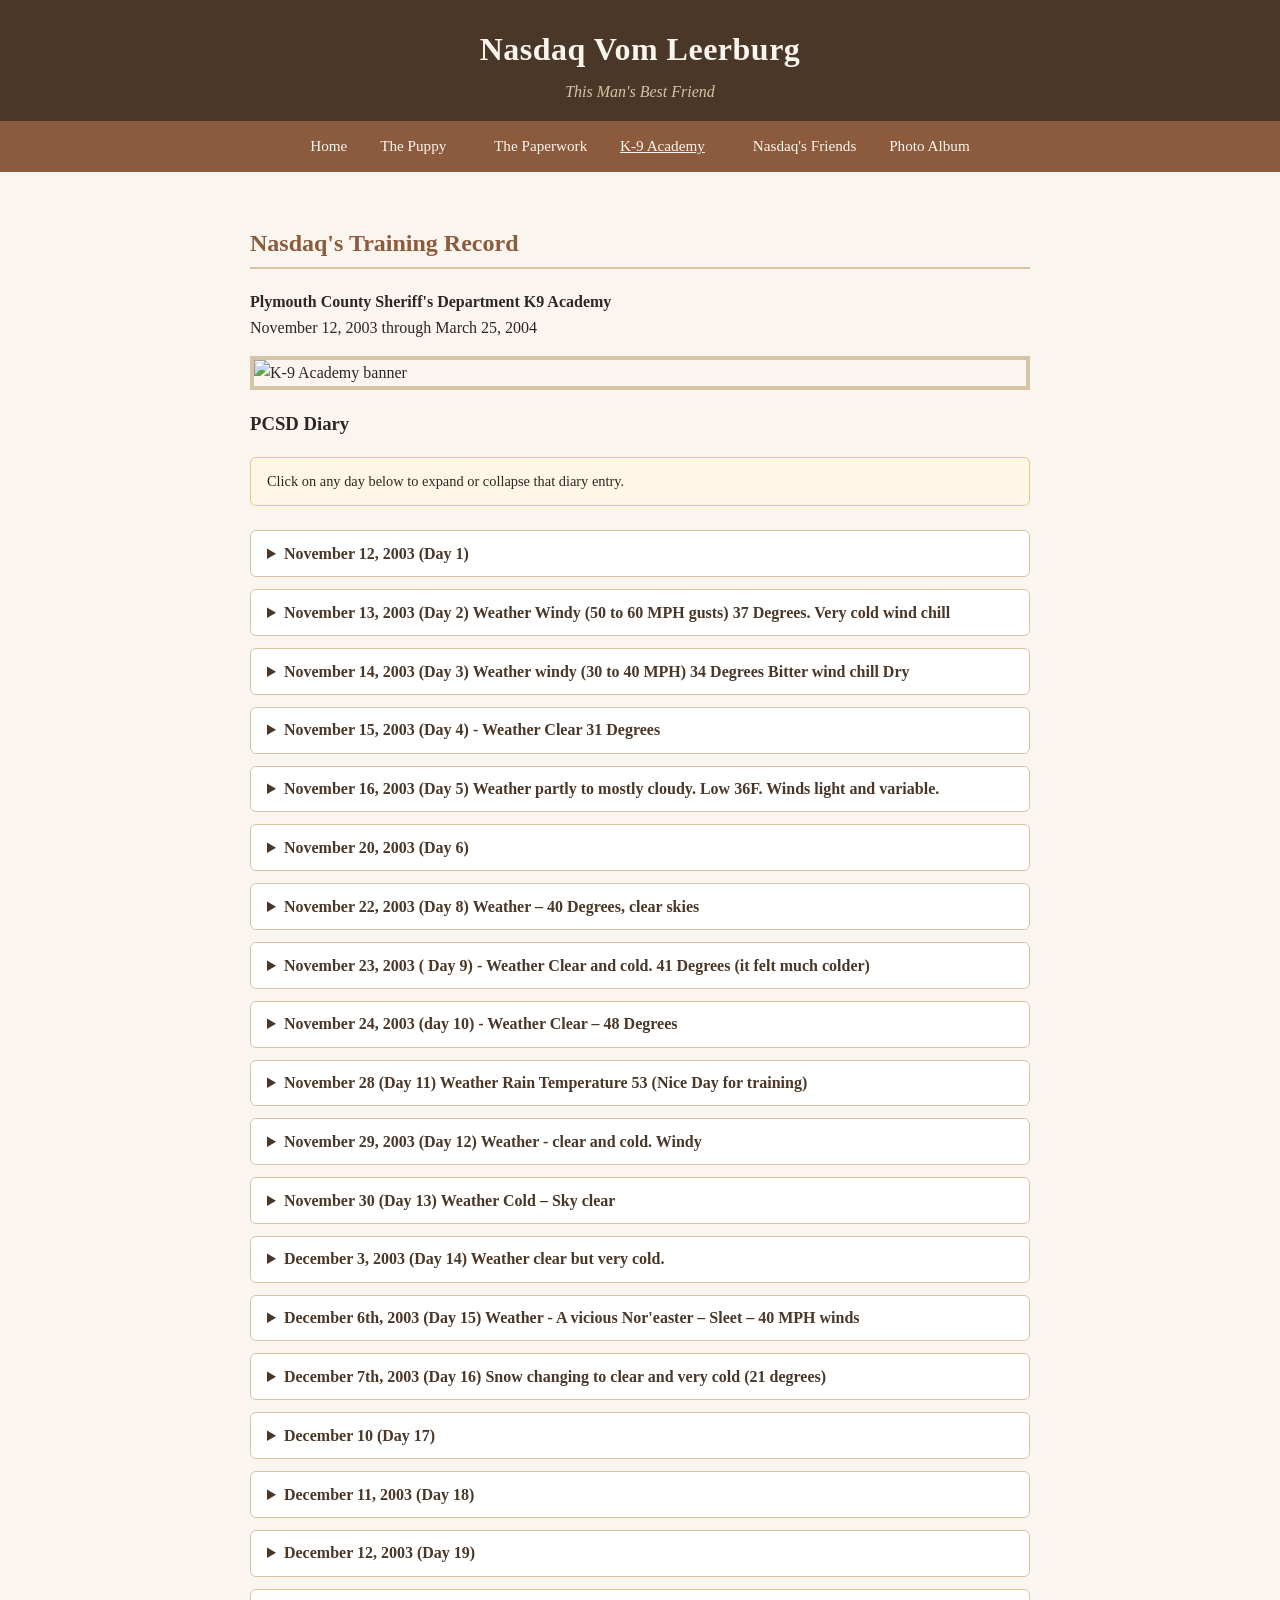
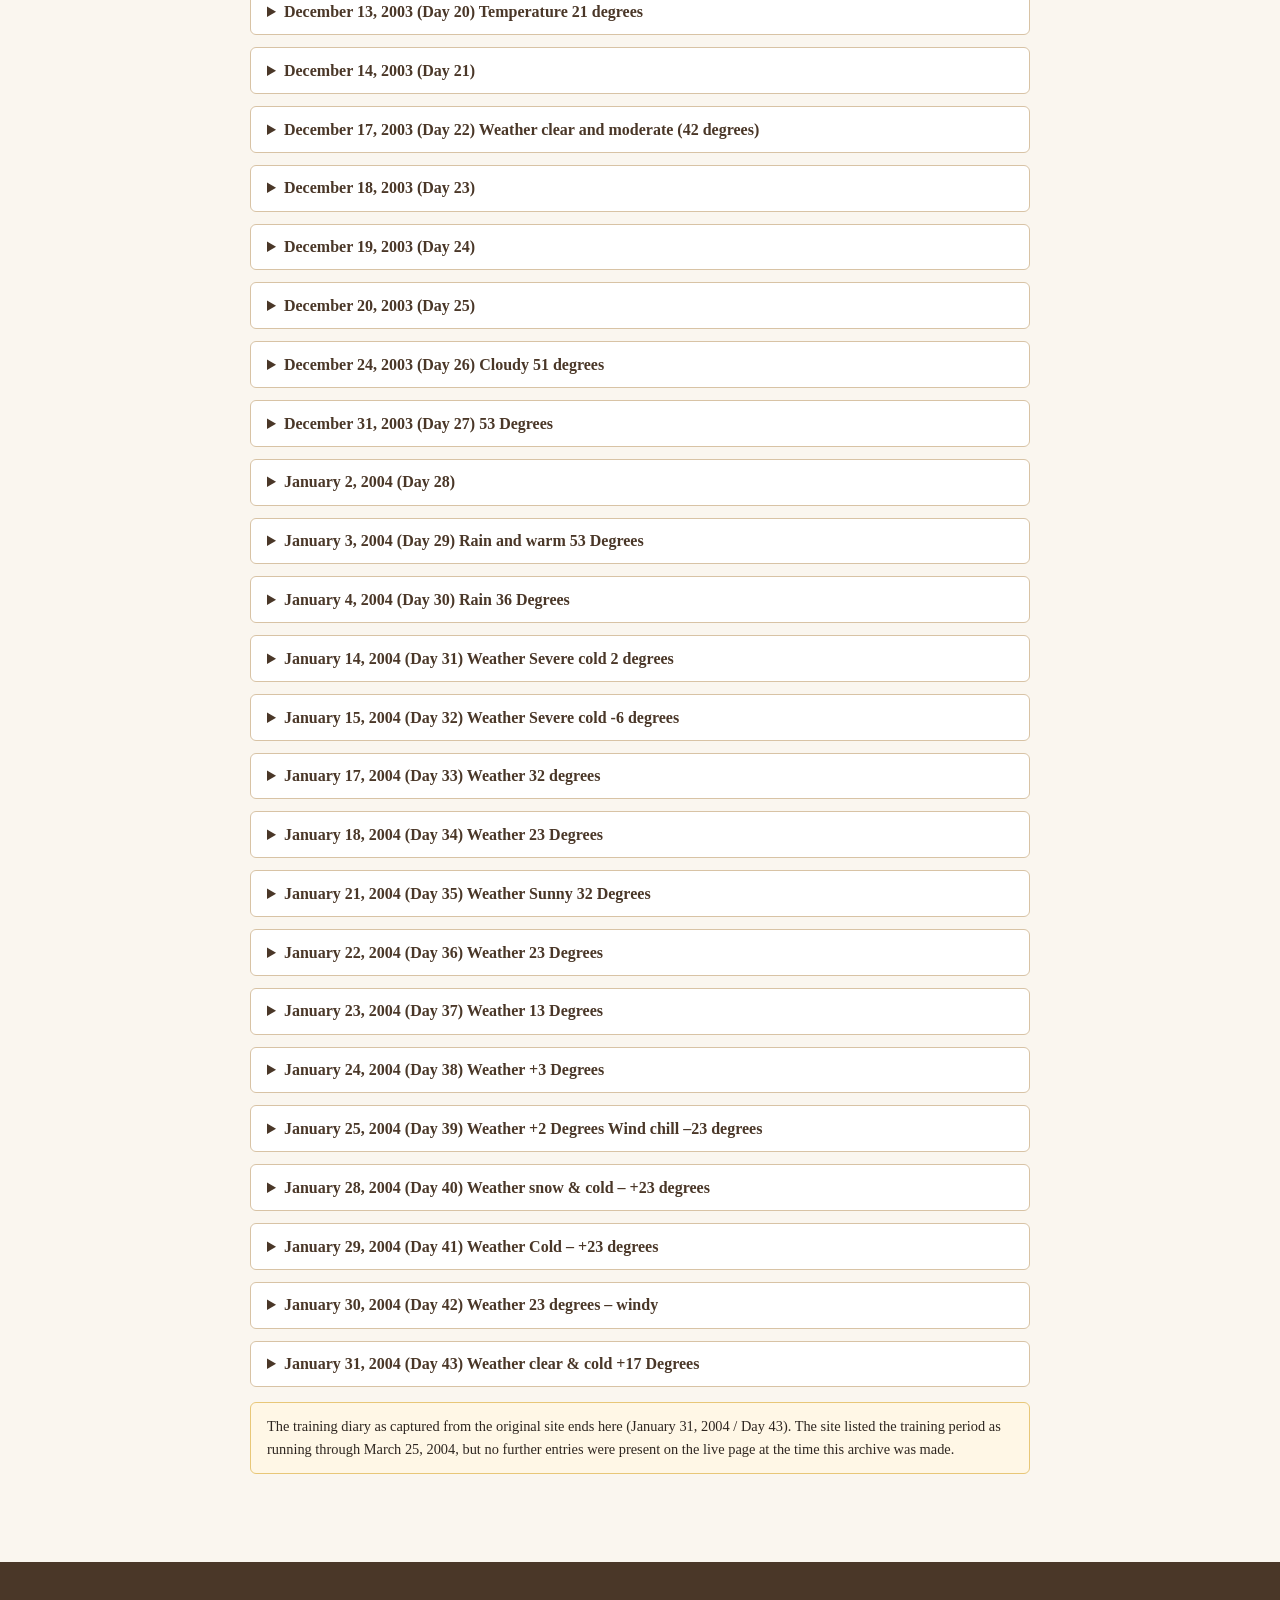
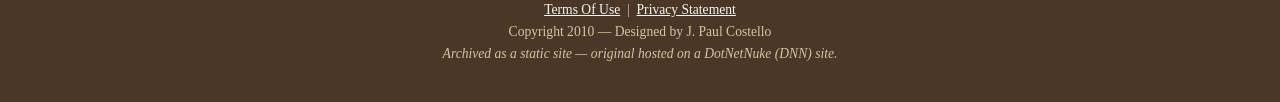
==== k9-academy.html @ 0f3214bf "New Website" ====
<!DOCTYPE html>
<html lang="en">
<head>
<meta charset="UTF-8">
<meta name="viewport" content="width=device-width, initial-scale=1">
<title>Nasdaq's days at the K-9 Academy</title>
<link rel="stylesheet" href="style.css">
</head>
<body>
<header class="site-header">
  <h1><a href="index.html">Nasdaq Vom Leerburg</a></h1>
  <p class="tagline">This Man's Best Friend</p>
</header>
<nav class="site-nav">
      <a href="index.html">Home</a>
      <a href="the-puppy.html">The Puppy</a>
      <a href="the-paperwork.html"> The Paperwork</a>
      <a href="k9-academy.html" class="active">K-9 Academy</a>
      <a href="nasdaqs-friends.html"> Nasdaq's Friends</a>
      <a href="photo-album.html">Photo Album</a>
</nav>
<main>

<h2>Nasdaq's Training Record</h2>
<p><strong>Plymouth County Sheriff's Department K9 Academy</strong><br>
November 12, 2003 through March 25, 2004</p>
<img src="http://powerdnn.costello.com/portals/11/Graphics/Banner_5.jpg" alt="K-9 Academy banner">
<h3>PCSD Diary</h3>
<p class="notice">Click on any day below to expand or collapse that diary entry.</p>
<details class="diary-entry"><summary>November 12, 2003 (Day 1)</summary>
<p>Arrived at the academy at 0800 hours. This was the first day of classes. Spent a portion of the day with Lt. Correia explaining the curriculum and laying out the ground rules as to timing and safety.</p>
<p>Went tracking later in the morning. Lt. Corriea laid the tracks, let them age and then we walked behind the team that was being evaluated. Lt Correia gave me a demonstration on how, in the future, we would be sending Nasdaq off on a track. He explained their use of "scent pads" and how he wanted me to approach them. He then created three of them and had Nasdaq and I approach each of the pads and begin a track. We then broke for lunch and went back to the office and watched portions of an Ed Frawley Video on tracking.</p>
<p>In the afternoon, we went to an old house on the prison property and two dogs gave a demonstration of a building search. They then did some agitation work with the same two dogs. The session ended at 4:00 PM.</p>
</details>
<details class="diary-entry"><summary>November 13, 2003 (Day 2) Weather Windy (50 to 60 MPH gusts)   37 Degrees. Very cold wind chill</summary>
<p><img src="http://mail.costello.com/pcsdk9/assets/images/DSCF0045thumb.jpg" alt="">We met at the Marshfield Fairground at 8:00 AM as planned and prepared for a busy day. The first thing we did was to get tested in an agility exercise for the dog. We were brought into an old horse stable/barn where students were to have their dogs climb a stairs (the incline of which was extremely steep) and then come back down. We were the third team to attempt the climb and Nasdaq handled it without any difficulty. Upon reaching the top he just lay there and waited for my next command. Upon receiving it he carefully descended the stairs/ladder without incident. He performed the task another time with equal success.</p>
<p>It has become obvious to me that Nasdaq is not very happy being in a crate for a good portion of the day. He is used to full access to the back of my car but for safety reasons (which I agree with) Lt. Correia wanted Nasdaq in a crate at all times while in the car.</p>
<p>We then went tracking and Nasdaq was introduced to a very simple track. A problem arose when I tried to place the lead under his front leg. The dog bit me. There is no simple way of explaining this. I was shocked. It was not a hard bite and my skin was not broken. In all the tracking and protection training Nasdaq has worn a harness. Suspect that he is not too happy with the leash on his collar and being strung under his front leg. Will have to keep a close eye on the development. Lt. Correia, although he is not a fan of harnesses, allowed me to use the harness for the track</p>
<p>I was then given a building sweeping demonstration using a canine. Nasdaq and I did not participate in this exercise but Lt. Correia wanted me to get an idea of what was to come and how it was done. The other teams performed extremely well. Very impressive! I am told that I am going to have to "volunteer" for this bite suit duty. Oh joy :<).</p>
<p>The Lt. then proceeded to lay some tracks for the various teams to follow. I followed behind without Nasdaq and Lt. Correia explained to me the importance of watching how the dogs act in different situations along the tracks. These were not simple straight line tracks, but tracks laid for dogs who had been at the academy for many more weeks or for teams that were doing "in service" training.</p>
<p>The sessions ended at 4:00 PM.</p>
</details>
<details class="diary-entry"><summary>November 14, 2003 (Day 3) Weather windy (30 to 40 MPH)   34 Degrees Bitter wind chill Dry</summary>
<p>Outside weather conditions were not good so we went to the academy gymnasium where we spent the morning doing agility testing on a course that was set up for this purpose. The course consisted of five 4' high fences, a window fence, some stacked tires, a black tunnel and a 5' high obstacle created from folded gymnasium mats. There were four canine teams present. Nasdaq performed all tasks well. He did need a little coaxing through the black tunnel but did go through several times during the test. All of the dogs seemed to have some difficulty with this obstacle. It was a bit unusual but an excellent training aid.</p>
<p>Each team then began to demonstrate obedience while going through a series of commands (heal, sit, stay, come, left and right turns at heal). Nasdaq performed these tasks well and without difficulty.</p>
<p>During lunch we continued to watch the 3.5-hour Leerburg video tape on RCMP Tracking and also saw a tape of a prisoner extraction during a disturbance that took place several years ago at the prison.</p>
<p>The weather did not get much better but the training had to continue so we all went to one of the deserted farm houses on the property and practiced building sweeps. This exercise was performed with a person hiding in a large protective box. The canine team would approach to front door, give three loud warnings that the canine was present and was going to be sent if the person did not give up. The warning was given three times, and hearing no surrender language from the hiding person, the dog was sent into the house to locate and bite the target. Each team performed this exercise. A modified adaptation of the sweep was designed for Nasdaq in order to get him used to the noise, sounds of the warnings and the door opening. Lt. Correia conducted minor agitation, which got Nasdaq turned on and ready to go. Nasdaq entered the house and bit a sleeve. Lt. Correia noted that his bite was not as hard as it should have been and we agreed that it was due to too much "out" training ….the dog was waiting for an "out" (stop biting) command as is usually the case in his previous protection training. He thought Nasdaq needed a little more agitation work without any "out" commands for a while.</p>
<p><img src="http://mail.costello.com/pcsdk9/assets/images/DSCF0026thumb.jpg" alt="">Lt. Correia then took Nasdaq and I to a new area of the property and set up a tether to a tree so he could get Nasdaq some drive building experience in order to solve the soft bite issue. He was given about 4 to 5 minutes of agitation and demonstrated an improvement in the force of his bite. This buildup of drive will be done on a daily basis to bring out the proper level of aggression needed in K9 law enforcement. Nasdaq responded well, and as usual, really enjoyed the bite work.</p>
<p>The training ended at 4:00 PM.</p>
</details>
<details class="diary-entry"><summary>November 15, 2003 (Day 4) - Weather Clear 31 Degrees</summary>
<p>Today (or rather tonight) was our first Plymouth County Canine Academy exposure to "night training". As instructed, we met at the academy office sharply at 7:00 PM. There was another student team and an "in service" deputy present for the exercises.</p>
<p>Nasdaq was exposed to a new situation this evening…….A MUZZLE. The muzzle is used in many training and real-world situations and it is important that Nasdaq be able to wear one. Well, I have to tell you, he did not like this new experience. He was jumping all around trying to pull the muzzle off but after a while was able to tolerate it. He had it on for a good part of the evening. There will be more of this to come as the training continues.</p>
<p>While Nasdaq was wrestling with his muzzle the two other teams practiced "area sweeps" where a person is sent to hide in the woods and a canine (muzzled) is sent to locate and subdue the person. This was practiced for a couple of hours and I stayed with Lt. Correia who explained the tactical implications of the exercise and it's use.</p>
<p>Lt. Correia then laid tracks for all three teams (including Nasdaq) and we spent considerable time tracking around office buildings, construction sites and back parking lots.</p>
<p>Following the tracking we all did some agitation work simulating a "crowd control" scenario. We pulled a police car into the middle of a parking lot with all lights flashing. Three teams lined up a safe distance apart and Lt. Correia hid behind a dumpster and jumped out cracking a whip and yelling. The dogs, who were muzzled, responded appropriately and proceeded to keep the Lt. at bay and forced him to retreat to behind the dumpster. At this point the canines were "outed" and "platzed" to await the next "assault". They came, one after another ….three or four. The dogs had a blast!</p>
<p>By this time it had to be 2:00 am and it was cold. We headed back to the office and watched a videotape of canines being trained and a tape on a DPO certification.</p>
<p>We then went to a deserted house on the Prison property and did some "house sweeps". Guess who wore the bite suit? I hid in a room during an exercise where there were two people hiding in the house. It was pitch black. As the dogs searched you could hear them sucking in the scent and the pitter-patter of toe nails. All of a sudden WHAM!! Both dogs (on two separate occasions) bit me on the back and not the arm. Won't say it was fun but it definitely was an experience. Suspect there will be more to come. Have to do my share, right? NOT :<).</p>
<p>We called it quits at 3:00 AM ….sack time. Great night!! Tomorrow night we go to Raynham.</p>
</details>
<details class="diary-entry"><summary>November 16, 2003 (Day 5) Weather partly to mostly cloudy. Low 36F. Winds light and variable.</summary>
<p>Showed up at Raynham, MA at 7:00 PM. Lt. Correia showed up a few minutes later and said that there was an armed robbery in Fall River and that he had been called out to assist. Training session was cancelled and will be scheduled at a later date.</p>
<p>November 19, 2003 (Day 5 Continued)</p>
<p>The training day started at 8:00 AM at a junkyard in Carver. Several dogs did some drug finds and then we did some agitation and sleeve work. Lt. Correia hid behind a car and when Nasdaq saw him I announced myself and turned the dog on. He responded well. He was given a bite. I thought he was a little chattery, but Lt. Correia said nothing. These exercises took about three hours and we headed back to the office for lunch.</p>
<p>After lunch we went down to the gun range on the prison property where we all went through a gun fire drill. The drill consisted of walking the dog at heal. Giving him a "Platz" and then firing a gun. We then calmed the dog and walked about 20 more paces and did the same thing. This was done three other times. On each occasion, Nasdaq went to a sit position however he kept his ground each time. He did a good job for the first time out. It was a big improvement from when I took him to my gun club for the first time.</p>
<p>We then went to the front gate of the old prison and Lt. Correia laid a 250-yard track for Nasdaq right along the edge of Orby Street. He placed a piece of hotdog about every 15 steps and put one left hand turn in the track. Nasdaq did well not being distracted by the cars whizzing by. The track was completed well and he was rewarded with a bag of hotdogs. Nasdaq's tracks are increased in length a little bit every day. He seems to be doing well. I am sure they will get more difficult as each day passes. We are taking one day at a time and loving it!</p>
</details>
<details class="diary-entry"><summary>November 20, 2003 (Day 6)</summary>
<p>The day started at 8:00 AM at the office where Lt. Correia announced that the Plymouth County and Bristol County K9 units were going to team up with the Plymouth Police Department and do a drug sweep of Plymouth North High School. When the Bristol K9 folks arrived we proceeded to the Plymouth Police Department for a briefing by a Plymouth PD Captain. It was decided that there would be four dog teams on the lockers and in some of the classrooms and two dog teams would cover the cars in the parking lots.</p>
<p>I shadowed one of the Plymouth K9 teams and found the experience to be extremely interesting. We did two classrooms and a girl's locker room. Came up with nothing. We then went to the parking lot and helped out there. Again, no hits.</p>
<p>All the teams together wound up with two arrests for misdemeanor possession. The school administration worked very well with us and were really into seeing that drugs are not in the schools.</p>
<p>In the afternoon Lt. Correia, and a Norfolk County Deputy went to the farm and did some agitation and bite work. The day ended at 4:00 PM</p>
<p>November 21, 2003 (Day 7)</p>
<p>It was pretty cold all day in the Plymouth area.</p>
<p>AT 8:00 AM we went to the gym and did some agility work with the dogs. Jumped fences, climbed tires, went through tunnels. Nasdaq did OK (not great). There were several other teams there.</p>
<p>After lunch we went to Camelot where Vinnie dressed in the suit and hid in the woods. We followed him, spotted him, gave three warnings and sent the dog in after him. He was bitten and then the dogs were pulled off the suit. Nasdaq did fairly well. He found Vinnie, bit him and took him to the ground. The other teams did a couple of tracks and we called it a day at 4:00 PM</p>
</details>
<details class="diary-entry"><summary>November 22, 2003 (Day 8) Weather – 40 Degrees, clear skies</summary>
<p>Tonight was an activity packed evening that started promptly at 7:00 PM. We found ourselves in Raynham at an abandoned Kmart store. We had four teams in training. The first thing Nasdaq and I did was to enter a portion of the shopping center, which had been torn apart and prepared for demolition. A deputy began some agitation and then fled into the main part of the building and hid behind a pile of materials. I was ordered to attempt a building search and gave four warnings to the "perp". Hearing no answer I sent the dog on his search with a bite command. The area to be searched was extremely large. The dog began to search the building by going into a "Rest Room" and finding nothing. He circled back to where I was standing at the entrance and was again sent. He again searched and within a minute came across the hiding Deputy. Nasdaq, who was muzzled, attacked the deputy who shouted out "I give up. Call off your dog". Lt. Correia and I rushed in and pulled Nasdaq off of the subject, had him raise his hands to be searched and then had Nasdaq watch (glare) as the subject ran off again. There was not a second apprehension. This method of not having a second apprehension was designed to keep the dog "on his toes" and alert in case there was a second person hiding in the area. This was Nasdaq's first building search. Lt Correia seemed to be pleased with Nasdaq's effort. I on the other hand thought that his intensity was somewhat less than the other canines. He assured me that he would improve with practice.</p>
<p>The next exercise involved a move to another store that was not as messy. All four teams entered the store and lined up at a safe distance from one another. Lt Correia then jumped from behind a wall in a menacing fashion and proceeded to agitate each dog up and down the line. We have previously made our weapons safe and while this agitation was going on we drew our guns while controlling our dogs. When Lt. Correia ran away the dogs were put in a "down/Platz" position, our guns were holstered. We awaited several more agitation attempts. Nasdaq performed very well, showed good aggression and control. He was really turned on.</p>
<p>After giving the dogs a breather we began to do our tracking. Lt. Correia laid a track for each team. This exercise takes several hours. Let me tell you a little about Nasdaq's track.</p>
<p>Lt Correia has a bad habit of sneaking away to lay these tracks and you can see that he uses every sinister trick he know (depending on the training level of the dog). The Lt. is really good at it.</p>
<p>When he came back he asked two questions:</p>
<ul><li>How does Nasdaq do around cars? To which I answered that I did not think he would have a problem, but that I was not sure.</li><li>Is he likely to jump into water? On this question I said that I had absolutely no idea. At the same time I started to get that "what the hell does this guy have planned for me" feeling.</li></ul>
<p>With these mindsets implanted in my head we went to the scent pad that had been established and began to track. Nasdaq was right on it and moving at a brisk pace. We passed by a drainage ditch with water in it and I asked if this was the water he was referring to. The answer was no. We tracked through brush, briars, and low hanging branches and up ahead I could see that the actual trail we were following was about to disappear. Lt. Correia then told me to be careful for I was coming upon a edge of a 15 to 20 foot cliff. There was no place to go and Nasdaq started to go over the edge. Somehow he found a path and began to follow it down to the back of what I was later to find out, the Taunton River, Ahhhh, the beautiful Taunton River.</p>
<p>At the bottom of the cliff which I indelicately slid down, we came to a highway overpass (we were under it) and Nasdaq took me upon some huge boulders that had been used to shore up the riverbank and the highway. We proceeded along the riverbank and then began to head upward away from the river. If there was ever a truer saying in tracking it is "trust your dog". At this point I had no choice. I had no idea where I was, three guys following behind me not inclined to offer much assistance and my butt was dragging. I fell climbing a hill, but got right up. I began to realize why a number of people had asked me over the past couple of years "why do you want to do this, are you nuts?"</p>
<p>We made it back to the top of the hill, which we had climbed down twenty minutes before. Nasdaq is taking me through some relatively easy ground and just as I was going to give him a "platz" so I could catch my breath he dropped on his own and stuck his muzzle into the leaves. What did he find, you ask? It was a bag of sliced hotdogs that had been buried there by Lt. Correia and which signified the end of the track. GOOD GOING NASDAQ!!!!!!</p>
<p>Several other tracks were done by the other teams and then we went back to one of the shopping center buildings. We all did some obedience work and when the dogs calmed down, Lt. Correia walked around with a sleeve on to which the dogs were not to respond. There lack of response was rewarded with a bite.</p>
<p>Nasdaq was then brought in and I did some obedience with him for 3 to 4 minutes. Lt. Correia then took me through a very interesting exercise. He pointed me toward a door about 40 yards away (I told you this was a big building) and told me to walk the dog to that door and then "Platz" him. I did this. We then entered a hallway and he had me do the same thing at a set of stairs. We climbed the stairs with four deputies behind me and came into a second story area with plywood floors, which made an unusual noise as we walked upon it. I "platzed" the dog and was then told to cross the room with the dog at "heal/Foos". As I did this all four men followed behind Nasdaq and I with the floor making this very harrowing noise. We did this a couple of more time. Lt. Correia told me later that this was an exercise designed to get Nasdaq used to having several backup officers walking behind us as we pursue a subject(s). Nasdaq was not phased and did what he was told. Lt. Correia's comment was "fine" which I have come to realize is high praise for the dog. The evening ended at 3:00 AM</p>
</details>
<details class="diary-entry"><summary>November 23, 2003 ( Day 9) - Weather Clear and cold.   41 Degrees (it felt much colder)</summary>
<p>Tonight was a big night. There were only three teams training which enabled us to accomplish a great deal.</p>
<p>Nasdaq worked on two major things this evening, tracking and intensity:</p>
<ul><li>Intensity: One of the first exercises we did was a repeat of the previous nights agitation where Nasdaq was brought into the building, which was quite dilapidated. Nasdaq was wearing a muzzle. He and I took cover behind a huge roof air conditioner (which was on the floor and further testament to the condition of the building). A deputy (decoy) had been placed in the building and hidden from view. I proceeded to give warning to the decoy "Police canine, come out with your hands up. Let me see your hand!! I am going to send my dog. He will bite you". After the third repeat of this warning Nasdaq was given the "bite" command in German and was sent into the building to clear it. He wandered about the floor, which was at least 50 yards in length and came to an old restroom where the decoy had hidden. Suddenly there was a shriek from the decoy asking me to get the dog off him. I rushed to the dog (with Lt. Correia right behind me) and pulled the dog off of the decoy. To further increase his intensity, the decoy was permitted to run away and the warning was again given. Pursuit did not follow after Nasdaq showed us that he was really turned on (the way he is supposed to be). Nasdaq performed this exercise well but still has a way to go. I heard Lt. Correia's "fine" which is my sign that the dog performed well.</li></ul>
<p>The next exercise, performed several hours after the above described one was again in a building that was deserted but in reasonable condition. Lt. Correia found a long hallway with four or five offices on each side of the corridor. After we discussed the scenario, Nasdaq was brought from the car and the two of us stationed ourselves at the beginning of the corridor. I again gave the customary warning but only got a chance to say it once when Lt. Correia jumped out of the first office and began to scream and crack a whip. He moved back and forth in front of Nasdaq (who had a double leash attached to my left hand) and proceeded to the next office door, which he closed. Nasdaq was given the bite command and attacked the door, trying to break it down. I then pulled him back and Lt. Correia again emerged and continued the agitation. Again he slipped into the next office and Nasdaq went to the door, trying to push his way through it. Well, this went on for five more doors. By the time we got to the last door, Nasdaq was really going at it. I called him off and took him to the car. There was no reward bite. He was left in a high state of agitation. About twenty minutes later we did the exercise again but this time Nasdaq was allowed into the last office where he had an opportunity to bite Lt. Correia, which after all was the object of the game. Job well done and the "fine" word from Lt. Correia.</p>
<ul><li>Tracking: After last nights track I was not sure what to expect this evening, but we were ready for whatever Lt. Correia's devious mind could cook up. He took us out behind the building to a service parking lot where deliveries used to be made to the various stores within the mall. He indicated to me that the scent pad has been placed next to the right front tire of a parked car in the lot.</li></ul>
<p>As usual, I downed/Platzed the dog and stroked his head and back to relax him and then gave him the "Suk/track" command. Nasdaq started off on a track and about 15 yards from the beginning Lt. Correia said, "bring him back". That is the opposite of "Fine" :<). (After the track was completed he suggested that I shorten the lead and make Nasdaq prove that he was on the correct track). On the second try Nasdaq and I heard nothing, which meant we were on the right track. Nasdaq followed a grass strip along the back of the lot (all the time I was expecting to take a sharp right turn into a jungle). There was no right turn into the jungle but instead we followed along the edge of the lot line, took a left hand turn which Nasdaq maneuvered perfectly and proceeded about three hundred yards in pretty much a straight line. We took another left turn by a highway (Nasdaq was not distracted by the passing cars). Following this leg of the track at about the 100-yard mark, Lt. Correia changed directions and got us a little off balance. I stopped the track, praised the dog (at this point Lt. Correia suggested that when I see a change of direction like this that I test it by planting my feet and making the dog "prove" that the track does, in fact, change direction …can't wait to try this technique next time out.</p>
<p>We continued the track and came upon Nasdaq's reward, a bag full of hotdog slices.</p>
<p>Because this track was a little easier on the handler it gave me an opportunity to learn some of the nuances from Lt. Correia on a real-time basis instead of worrying about falling off a cliff, which necessitates critiques being given at the end of the track</p>
<p>Good job, Nasdaq!</p>
<p>The evening ended at 2:35 AM. Sack time!</p>
</details>
<details class="diary-entry"><summary>November 24, 2003 (day 10) - Weather Clear – 48 Degrees</summary>
<p>The day started at 8:00 AM and it turned out to be a pretty trying day. It was one I do not want to repeat. We went down to Camelot and Lt. Correia laid about four tracks throughout the property. He chose Nasdaq to go first and we got ready to do so. The track started out well. Nasdaq picked up the scent pad and started off. I suspect the entire track was about ¼ of a mile and was about 35 minutes old. We followed it along with about four deputies in trail behind us. At about the ¾ mark, Nasdaq just quit. He just lost interest in the track. I coaxed him to no avail. He just wanted to go back to where he already had been. I rested him for a minute and we tried again. He finally picked it up again and made it to the end where he received his reward. Lt. Correia, when I asked what he thought the problem was, said that the guys following behind notice that there was a noise that sounded like gunfire a mile or so ahead of us in the track and they all saw Nasdaq shut down because of the gunfire. This was not good! I knew that had been a problem before I ever entered the academy and had informed Lt. Correia as such.</p>
<p>As we walked back to our starting point I asked Lt. Correia to "talk to me". His comment was that he did not want to waste my time if the dog was afraid of gunfire. We had to find out for sure.</p>
<p>We waited several hours while the other teams went through their tracking sessions, had a fast lunch and then went out to one of the fields on the prison property. As we left, I saw Lt. Correia carrying a shotgun and carrying two shotgun shells. He also had a revolver with him. The other guys tried to cheer me up saying all dogs have problems that have to be solved and that was what the academy was for. Lt. Correia's words to me on the first day "I am here to solve problems in the dogs should they arise". I don't mind telling you, when I saw that shotgun, I was worried. I figured it was going to be a long ride home. After all that work, all the years of training.</p>
<p>When we arrived at the field, Lt. Correia put on the bite suit and walked about 50 yards into the middle of the field. The test was that I was to bring the dog to a fence entrance to the field, call out my three warnings and then send the dog to bite.</p>
<p>I did as instructed, "Police canine, show me your hands or I am going to send my dog and he will bite you" As I did, Nasdaq got revved up and was ready to go. Suddenly Lt. Correia took the shotgun and fired it in the air. There was a tremendous blast and a foot of flames coming out of the barrel. Nasdaq become a little unsettled and turned into me. I then gave my second warning and Nasdaq responded. Again, a second blast. I gave Lt. Correia a moment to throw the shotgun away and put on a sleeve. As he was doing this I gave Nasdaq the bite command and set him loose. He charged at Lt. Correia and after Nasdaq had covered half the distance to him, the Lt. pulled out the handgun and fired three shots, one after another as the dog came upon him. Nasdaq did not flinch; he went for the Lt., bit him and held on. The two other teams who were way behind us were cheering him on. I slowly walked the fifty yards to the Lt. to allow Nasdaq to enjoy his bite.</p>
<p>Nasdaq passed his test; he will live another day. Good going partner!</p>
<p>The day ended at 4:00 PM</p>
</details>
<details class="diary-entry"><summary>November 28 (Day 11) Weather Rain Temperature 53 (Nice Day for training)</summary>
<p>Four teams met at The Paul A. Dever School in Taunton, which has a number of vacant buildings which are ideal for building searches. It is a sprawling facility.</p>
<p>We started outside with Lt. Correia laying four tracks, one for each team. When it came time for Nasdaq to go I was told that it would be a short track but that "objects" had been introduced on the track. In the real world, this could be a firearm, a wallet, a shell casing or other contraband. The track was straight ahead. The idea was that when the dog came to the item he was to lie down next to it and wait for his handler to pick it up. The first couple of items were large and I was able to see them. When Nasdaq came upon them I told him to down/platz. Of course, he did so. I picked up the item and handed it to the Lt. who was walking behind us. This continued for about seven (7) more items and by the time we got to the end Nasdaq was laying down without the command from me. This type of track will be practiced often. Evidence recovery is a very important function of a canine team.</p>
<p>When everyone had finished their tracks we began doing building searches. I was the decoy for three of the teams and had to hide in a drainpipe hole in the floor with a heavy metal cover placed over me. We had to wait four or five minutes so my scent would build up. Talk about feeling buried alive. This was not a fun thing to be doing but I had a flashlight with me and whenever I started feeling claustrophobic I turn it on to settle myself down. There was the usual warning, the pitter patter of dog feet, the deep breath that the dog takes just before he finds his target and then scraping and barking. Upon hearing the latter the handler comes up and leashes the dog while the cover is taken off the hole so I can get out. Being the decoy I put on an act for the dog. "I give up! Keep the dog off of me. Don't let him bite me". This builds up the confidence of the dog.</p>
<p>When it was Nasdaq's turn his exercise was a little different. A decoy hid behind a door and Nasdaq was sent to find him. He did and made the appropriate barking and clawing gestures.</p>
<p>Before we knew it, it was 1:45 PM so we took a fast lunch and came back to the building. Nasdaq, with a muzzle on, was sent into the building again to search out a decoy. This time the person (Scott Paul from the Fall River Police Department) was lying on top of some wooden lockers. He was just lying there perfectly quiet.</p>
<p>The idea of this exercise was to get the dog to be aware of the whole space, both high and low. Nasdaq was sent, entered and left the room twice, went into a couple of other rooms and then re-entered the room with the locker. He finally saw the decoy on top of the locker and "indicated" by jumping up to try and reach him and barking. I pulled him off, Scott made the usual "I give up" theatrics and I took Nasdaq out of the building.</p>
<p>After Nasdaq's turn I was then placed in my favorite role ….a decoy :<). This time Lt. Correia placed me in a wooden locker and turned the door toward the wall. I literally could not move. It was pitch black and I came close to the claustrophobic edge. Not a nice feeling. The dogs did their thing (none too soon as far as I was concerned) and we called it a day. Overall, a very good day.</p>
</details>
<details class="diary-entry"><summary>November 29, 2003 (Day 12) Weather - clear and cold. Windy</summary>
<p>The evening started an hour early at 6:00 PM. We met and trained at the Raynham Shopping Center. There were four teams (two from the Norfolk County Sheriff's Office, Scott Paul from Fall River and me).</p>
<p>We started doing a four-team lineup where Lt. Correia came out of the darkness and agitated four dogs at once (Nasdaq had a muzzle). We had cleared our weapons before we started the exercise and when the Lt. gave up after a few minutes we drew our weapons while holding the agitated dogs. We did this several times.</p>
<p>Then we each did a building search where each dog was sent to an area of this huge complex to find a decoy hiding somewhere. Nasdaq performed this operation well. He seems to improve each time he does it. He still has a way to go but I think he is getting the hang of it.</p>
<p>We then went outside (and it was cold) and began out tracking exercise. Nasdaq was given a fairly long track through some pretty lousy terrain. As we started it was noticed that Nasdaq had some bleeding from his mouth. I suspect he has bitten his tongue. This did not seem to bother him. We had to cross a small creek, into which Nasdaq tracked. He could have gone over a stone curbstone that was lying across the creek but I think the wind moved the scent and he thought the Lt. had walked across the creek. The water was nasty! It was cold and windy.</p>
<p>I pulled Nasdaq out of the water and without missing a step he started tracking again. He led me straight to his bag of hotdogs. He did a very fine job.</p>
<p>After several hours of this, we went back inside and tied a line to a lalley column and agitated two of the dogs further. Nasdaq was one of them.</p>
<p>The evening ended at 2:50 AM.</p>
</details>
<details class="diary-entry"><summary>November 30 (Day 13) Weather Cold – Sky clear</summary>
<p>The evening began at 7:00 PM. There were five teams present (Brian and Jack from the Norfolk County Sheriff's Department, Scott from the Fall River PD and Jim Donovan from the Raynham PD. and me.</p>
<p>The first exercise we did was more building searches. Guess who had the honor of being in the bite suit tonight? Getting into that suit is an effort. It takes a couple of guys to get it over your boots, but we did it. I hid way inside the building, almost to the point where I was unable to hear the warning from the handler that he was about to send his dog. I may not have heard the handler clearly but there was no doubt that I heard the gleeful barking of the dog as it was getting ready to do it's job. Sure enough, I heard the usual patter of dog paws, the presence of the dog in the doorway and the large inhaling sniff of my scent just before I was attacked.</p>
<p>Three teams did their job well. There was no hiding from the dogs.</p>
<p>After being pulled from the bite suit it was Nasdaq's turn and Lt. Correia donned the suit and hid. We left the lights on so that Nasdaq was sure of success. I heard the Lt. scream that he had been found and ran to Nasdaq's side. He had a good bite and I had to "choke" him off the sleeve (which was difficult). We backed up and the Lt. said to send him again. This happened four times and each time Nasdaq got a good bite which was the purpose of this confidence and intensity building exercise.</p>
<p>Some of the other teams had drug trained dogs so Lt. Correia hid some drugs and gave three of the teams an opportunity to do some work in that area.</p>
<p>As the evening was drawing to an end Lt. Correia said that he wanted to do a track with Nasdaq so we drove to the Wal-Mart property on Rt. 44, which is a large tract of land. He laid the track and when it was about 30 minutes old, Nasdaq started out at the scent pad. We went beside a road, through a shipping area, through a field and some woods. He was on the track the entire way. He even got a corner that went across hardtop. This was the longest track that he has ever taken and unlike our "day with the gunshots" he stayed right with it until the end. It shows that his stamina is building. From a handling perspective I also felt pretty good. Each time I track I pick up a new trick from the Lt. and try to incorporate it into the next track…….."plant your feet when he changes directions, keep the lead in your left hand so that you have access to your weapon, look for negatives and react properly, give him a chance to adjust when the terrain changes". We are getting better as a team. It will come in time.</p>
<p>The evening ended at 3:00 AM</p>
</details>
<details class="diary-entry"><summary>December 3, 2003 (Day 14) Weather clear but very cold.</summary>
<p>The day started at 8:00 AM. There were only two teams today due to a required Federal date for one of our teams.</p>
<p>Lt. Correia laid a track for Nasdaq. It was probably the longest track that he has been given to date. The Lt. is really working on the dog's stamina and Nasdaq seems to be responding pretty well. The track we went on was about ½ a mile and passed things like the guard shack, went across the street (which gave Nasdaq a little problem but he worked it out) and through the woods. I took an embarrassing header down a stone bank but got right up and continued. I am sure there will be others as I hear the guys talking about some of their gaffs.</p>
<p>On the track we came to a couple of old foundations that the dog indicated was part of the track. They were about chin high. One of the guys asked if I wanted a little help (with a big smile on his face :<)). I declined and made it over them. Nasdaq jumped right up on the walls with no problem. He followed the track very well and about 25 minutes later found his bag of hot dogs.</p>
<p>We went on another track with the other team. This was a very long one around the prison wall. There were a couple of hill we had to climb which quite honestly gave me a little problem. Half way up the hill I kiddingly said to the other team "I could use that help now". We all had a good laugh.</p>
<p>That afternoon we went to one of the old deserted houses on the property and we all took our turns in the bite suite. Nasdaq performed his searches well and bit as instructed.</p>
<p>The day ended at 4:00 PM</p>
</details>
<details class="diary-entry"><summary>December 6th, 2003 (Day 15) Weather - A vicious Nor&#x27;easter – Sleet – 40 MPH winds</summary>
<p>Tonight was really something. It started promptly at 7:00 PM. Lt. Correia and I were the only ones to show up. It was a miserable night. Heavy snow on the way to the academy but the snow line began in Plymouth so we had a driving sleet storm for the whole evening. Five minutes outside and you were soaked through.</p>
<p>Tonight's track was held at Plymouth North High School. This was to be a good test for Nasdaq for Lt. Correia said that sometimes dogs just refuse to track in really bad weather. It started around the school sign out on Obrey Street and proceeded East along the property line down an embankment and them up a hill. It didn't take the Lt. long to get us into the woods. We basically followed the property line around the school but stayed mostly in the woods. Lt. Correia threw a "back track" at us, which we missed but Nasdaq finally worked it out. He tried to set us up with a "disappearing track" into a baseball dugout but Nasdaq was not fooled and figured it out. He really did a great job. Let there be no doubt, "This here" dog can track in bad weather.</p>
<p>The remainder of the evening was spent on house searches. We went to the Sheriff's old and abandoned house on the prison property. There was no heat but getting out of the elements was wonderful. After about three hours of being in the house the cold finally did "get to your bones" however.</p>
<p>On the first search the Lt. hid in the cellar. Nasdaq was brought in from the car, walked to the top of the cellar stairs and three warnings were given to the hiding Lt. that if he did not come out with his hands up that the dog would be sent. After the third warning the dog went down the stairs and searched the basement. He located his target and bit as instructed.</p>
<p>The second search he again hid in the cellar but put an obstacle in front of him, which meant Nasdaq had to jump it to get to him. I believe it was a bookcase. We went through the same procedure and Nasdaq was sent. I was not able to see the actual bite because we are trained to wait until the dog has made contact. The Lt. said afterward that at first Nasdaq did not jump the obstacle but when agitated he jumped right over it for the bite. Lt. Correia is quite sure that he will do the exercise properly the next time.</p>
<p>The third find was upstairs on the second floor. Again I went to the car, brought the dog to the foot of the stairs leading to the second floor and gave my three warnings. The dog was sent and searched through each room until he found the Lt. He bit.</p>
<p>At around 1:30 we went back to the office and watched two videotapes on canine tactics.</p>
<p>The evening ended at 3:00 AM. The Lt. and I were both wet through and cold. The ride home for both of us was very treacherous.</p>
</details>
<details class="diary-entry"><summary>December 7th, 2003 (Day 16) Snow changing to clear and very cold (21 degrees)</summary>
<p>The evening started at 7:00 PM. Lt. Correia disappeared for about a half an hour to lay a track for me. Again, it was just the two of us. When he was done we went to the Home Depot shopping center across from the prison, which was pretty much deserted. The track started at the door of one of the businesses and followed along the front of the long building and took a left at Dillinger's. We proceeded to the rear and followed the "L" shaped building through dumpsters and rear doorways. We changed directions many times but Nasdaq had no problem following the track. We finally made it to the end of the buildings where Nasdaq unearthed his reward of a bag of hotdog pieces.</p>
<p>We had a long discussion in the parking after the successful track and then went back to the office to get warm.</p>
<p>We talked about tactics again and then a couple of deputies came in. The Lt. asked one of them if he would mind helping us out and the two of them left for about 20 minutes. I received a Nextel call to meet them back at the home depot rear parking area.</p>
<p>When I arrived I was told that there was a bad guy in the area and that I was to do an "off leash" area search. The area consisted of a great many possible places to hide. Stacks of pallets, sheds and trailer truck rigs.</p>
<p>I gave the usual three warnings and Nasdaq went out to search. He searched to the left and when I believed the area was clear I called him back and sent him to the right. He followed along a row of sheds checking each one as he passed. He went behind and I called him back after he had time to check. When we got to about the fourth shed I told Nasdaq to come to me. He disregarded my command (which shocked me). He had just picked up the deputy's scent and went into a shed that was just in front of him. He located the deputy and bit him. Lt. Correia was not surprised that he did not follow my instruction. When he gets that scent he is just likely to go after it. I ran to the deputy's aid and pulled the dog off.</p>
<p>We then had a discussion about what had happened. The Lt. said that I had the same problem that most people have when they do this exercise. He called it "tunnel vision" - just running to the dog and the bad guy without clearing the area between me and where the action is. He said "remember where there is one bad guy you have to remember that there probably are two. You have to watch out for the second person." He warned me that in future scenarios there would be two or more people. Jim Horan, the deputy "bad guy" also commented that the intensity of the bite was not what it should be. He saw hesitation in the dog before he bit. Lt. Correia will work on this. He did not seem to be concerned.</p>
<p>Good evening! It ended at 3:00 AM</p>
</details>
<details class="diary-entry"><summary>December 10 (Day 17)</summary>
<p>The day started at 8:00 AM over at Cook's Pond. I served as one part of a two-man "bad guy" team that hid in the woods and were tracked by four different teams. When it was my turn we moved to the back of the prison where Nasdaq and I probably did the worst exercise that the two of us have attempted since we started training in the Academy. The exercise was a two-man (bad guy) track where upon finding the first bad guy we would place him under arrest and then have the dog go from a highly agitated mode after just biting the first person to again going back to a tracking mode to get to the second person. Nasdaq and I started the track and went to a building corner. We proceeded in a northerly direction, which led us to a fuel yard gate. Nasdaq squeezed through the gate but there was no way I was going to make it. I platzed him (down) and walked around the gate to where he was. He began to track again. There were a couple of civilians working in the yard, which made me think that maybe we had taken a wrong turn. I did a very poor job of reading the dog. I tend to let my mind play games with me and think that Lt. Correia is trying to trick me. He wasn't. He just laid a pretty straightforward track. I learned from it though.</p>
<p>After a while we backtracked and found the track that we should have been on. We came upon the Lt. hiding in the woods, put him under arrest and then tracked about 60 more yards to the next person who was allowed to run away (the is done to keep the dog revved up). Do not want to repeat this fiasco again, but I am sure that the Lt. will set us up again to see if I learned anything.</p>
<p>After Lunch, we pulled one of the prison vans over to the office and began to perform van extractions where you have a prisoner (Lt. Correia in a bite suit) who refuses to leave a van. After giving the person ample opportunity to comply with the order the dog is sent into the van where he bites the prisoner and the two are pulled from the van using a leash. Each team performed this exercise.</p>
<p>The day ended at 4:00 PM</p>
</details>
<details class="diary-entry"><summary>December 11, 2003 (Day 18)</summary>
<p>The day began at 8:00 AM with a group of us going to the farm for some building searches. I was elected to be the decoy :<) and given a hiding place in the old cattle barn. The dogs were put in muzzles so there was no need for a bite suite. Again, the familiar warning from each handler, the pitter-patter of dog footsteps and then POW! The four-legged beast pounces upon you, pushes the muzzle into the ribs and really goes after you. After yelling that you give up the handler and Lt. Correia rush in to subdue the dog. This morning I had the pleasure of decoying for three dogs.</p>
<p>Soon it was Nasdaq's turn and he performed very well. He showed good intensity and slammed the decoy pretty well.</p>
<p>The next exercise was really the most unusual one that we have done to date. We were brought to what is referred to as the "potato barn" which was apparently used to store potatoes after the harvest. This was a nasty place! None of the teams were given much of a briefing and we were not allowed to look inside before starting the exercise. When it was Nasdaq's turn I gave the usual three warning and sent him in to search the building and find the "bad guy". It didn't take long for him to do that before I heard a loud "I give up, get the dog away from me" that came from the decoy. I rushed inside and could not see the decoy. I only saw Nasdaq clawing at the removable floorboard. I put the lead on the dog and continued to wind him up with words like "get him, where's the lump". When I got the dog under control Lt. Correia lifted the floorboards and there was the decoy lying on his back as if he were in a coffin all covered with dirt. This poor guy had to do it for four different dogs. You should have seen him when it was over. As much as I tried to get it out of my head, I knew my day would be coming.</p>
<p>The afternoon brought torrential downpours that had been forecasted so we moved inside to the prison warehouse for more building searches. I hid in a room for four of the teams to find me while another deputy hid high up on storage shelves. Later, I donned the bite suit and hid in a corner and took a bite for one of the handlers.</p>
<p>The day ended at 4:00 PM</p>
</details>
<details class="diary-entry"><summary>December 12, 2003 (Day 19)</summary>
<p>Today began at 7:45 with a meeting at the Plymouth Police Department to plan a scheduled drug raid on one of the town's two high schools. I sort of invited myself so that I could again see how these operations are set up. Again, we had six dog teams (two in the parking lot and four in the school itself). When they locked down the school one student bolted to his car and tried to escape. Three police cars went after him and caught him a short distance away. Found liquor and marijuana. The boy was arrested and his car was impounded.</p>
<p>After breakfast we went back to the farm. There was one deputy who had missed out on the "potato barn" training. Guess who Lt. Correia asked to be buried alive? I got into the hole, covered by face with my hands and waited. It was not fun. I don't know how my predecessor did it for five dogs.</p>
<p>We then went down to one of the pastures to practice area searches with our dogs muzzled. One of the deputies allowed himself to be buried in hay after which a dog was sent to find and apprehend him. This was performed by each of the five dog teams.</p>
<p>We then spent the rest of the afternoon tracking. Nasdaq had a good track around the farm area. The track was about ¼ of a mile. He found his reward but I did not feel that comfortable. I just have to work harder at reading my dog.</p>
<p>The day ended at 4:00 PM</p>
</details>
<details class="diary-entry"><summary>December 13, 2003 (Day 20) Temperature 21 degrees</summary>
<p>The evening started at 7:00 PM at the Office. There were five teams training this evening. By 7:10 were at the farm to provide an opportunity to those teams who had not experienced some of this week's exercises. I took two turns again hiding in the cow barn while a muzzled dog searched me out and attacked me upon finding my location. One of the new guys hid in the "coffin" in the "potato barn" while a team searched him out. They changed places and the same exercise took place.</p>
<p>We then went to the pasture and allowed the two teams to again find the man hiding under a pile of hay. From there we moved over to the woodpile for a new search. In my case, I took Nasdaq out of the car with his muzzle on, brought him to the gate of the pasture, gave the customary warnings and sent the dog to find the "lump". Nasdaq searched the area well and it did not take long for the hiding "lump" to let out a scream that he had been found. When I got to the dog, Nasdaq was really into it. He was thrashing away at the "bad guy". We took a couple of hours to allow all teams to perform this exercise and then went back to the office (where it was warm) and watched a tape on police tactics.</p>
<p>We then went out and did five tracks at various places (one for each team). Nasdaq and I were down at the Home Depot Mall where a track had been laid. I was told that the "track started in this general area" and to find it. Nasdaq picked it up right away and we followed it around the perimeter of the property. Nasdaq briefly missed one corner but when brought back picked up the track again.</p>
<p>As the track progressed and we came to the end a "bad guy" in a bite suit jumped out from behind a dumpster and began to threaten us. Nasdaq had alerted a moment before but I did not pick it up fast enough (at least in my mind). I was given orders by Lt. Correia to send the dog after the "bad guy" who by that time had begun to run away. Nasdaq caught up with him, bit him and did his job well. When I arrived at the dogs side and tried to get the dog off the sleeve I was unable to do so. I am suppose to choke the dog off the sleeve but I just do not have the strength to do so. No matter how hard I tried the dog will just not give up. This, I believe, is the intensity that Lt. Correia has talked about in the past. I think there is a bit of a trick to getting the dog off the sleeve which I have not mastered yet.</p>
<p>The rest of the teams did a track and then we all went home.</p>
<p>The evening ended at 3:00 AM</p>
</details>
<details class="diary-entry"><summary>December 14, 2003 (Day 21)</summary>
<p>The evening started at 7:00 PM at the Dever School in Taunton. It was a stormy night and getting to the school took 2:15 hours. Luckily I allowed enough time.</p>
<p>A K9 officer from Taunton was there for training and my Fall River K9 classmate also came.</p>
<p>The first exercise consisted of me being the decoy and hiding in one of Lt. Correia's now famous hiding places. This time it was the bottom shelf of a bookshelf. How I get my body into some of these spaces still amazes me. I suppose when it is between being bitten and being safe that little extra "squeeze" makes sense. Anyway, after about fifteen minutes of letting the scent build up, a dog was sent, which pranced up and down the hallway checking out all the offices and restrooms. It didn't take long. Click, click, click of the dog's toenails, a huge sniff, and POW and I was caught. Thankfully the dog had a muzzle on but it revels in jamming it into any body part with particular emphasis on the ribs. I am beginning to get used to it by now.</p>
<p>The other officers/deputys then went on a track. It was absolutely miserable. Snow, sleet and high winds were the order of the evening. It was cold!</p>
<p>Later, when Nasdaq had an opportunity to do the search for the other officer in the bookshelf he found him rather quickly and put his muzzle right through the door slats. He did a good job.</p>
<p>It was time for Nasdaq to do his track so I got him set up. He picked up the scent quickly and proceeded along the path. There were a number of turns (both right and left) and we passed through some woods, which separated a couple of houses. Nasdaq was on it all the way and as a result received his reward at the end of the trail. By the way, he is now platzing/downing on his own when he gets to the reward. The track was about 40 minutes old and about 600 yards in length. The blinding sleet made it feel like it was five miles long.</p>
<p>The final exercise of the evening was another building search. We used a theater in the building and each of us took turns hiding in one of the many rows of theater seats. When Nasdaq took his turn he was a little weak. He did not find the decoy as quickly as he should have and seemed to be looking at me for guidance and instructions. We had the decoy finally show himself and then run and again hide. The second time he improved. We are going to have to work on this a little more.</p>
<p>The evening ended at 3:00 AM</p>
</details>
<details class="diary-entry"><summary>December 17, 2003 (Day 22) Weather clear and moderate (42 degrees)</summary>
<p>The day started at 8:00 AM. There were four teams available for training. We went to the farm to train. Since there were three teams who had not had an opportunity to experience searching the potato barn we started there. I was conscripted to lay in the "grave" while the three dogs went about their business. All the dogs did well at the exercise.</p>
<p>We then went to the cattle barn and did building searches with Lt. Correia hiding with a sleeve. When it was Nasdaq's turn, I gave the customary warnings and sent the dog. He found the Lt. who threatened him with some kind of plywood sheeting. It did not take Nasdaq much time to get his jaws on that sleeve and hearing the Lt. yell I went in after the dog. He let the sleeve go and I was walking out with the dog, Lt. Correia was clapping for Nasdaq. I think he was pleased with the intensity of his bite and his overall aggressiveness. Hey, Nasdaq got a standing "O"! We'll take it :<).</p>
<p>Lt. Correia then did drug searches for those dogs that were qualified.</p>
<p>After lunch we went back to the farm and did area searches in a very large, and hilly pasture near Rt. #3. The teams had to climb over a gate and then the handler gave the warnings. The Lt. was hiding behind a tree with a stick. The dogs were muzzled. When it was Nasdaq's turn I gave the warning and Lt. Correia showed himself and started running up the hill. He "Nextelled" to one of the other handlers to have me send the dog. I did and Nasdaq charged up the hill to where the Lt. had fled. I circled the hill as instructed and then saw Nasdaq thrashing away. I went directly to him and found Lt. Correia in a cage with Nasdaq trying to get to him. We continued to agitate the dog and then I let Lt Correia escape.</p>
<p>The day ended at 4:00 PM</p>
</details>
<details class="diary-entry"><summary>December 18, 2003 (Day 23)</summary>
<p>The day started at 8:00 AM at the Marshfield Fairgrounds. There were four teams there to train. We spend most of the morning tracking.</p>
<p>Nasdaq's track was 45 minutes old and about ¼ mile in length. It was full of left and right turns and over a number of different surfaces. We tracked near a number of buildings and crossed a hard surfaced road. Nasdaq did a terrific job and found his reward. I am really trying to read him better and think that I have improved in that department.</p>
<p>After tracking and just before lunch we did a building search in a second floor room that has a trap door in the wall. Nasdaq did a good job and located the "bad guy".</p>
<p>The afternoon was spent in the stable area. Lt. Correia hid in a stall and I sent Nasdaq in to bite him. He was then pulled off the sleeve and taken around the corner. Lt. Correia then changed stalls and Nasdaq was sent in again. He went to the first stall and seeing no one there went to the second stall. At the third stall he was given the sleeve and taken back to the car.</p>
<p>The last exercise of the day was a field search with a "bad guy" hiding under an oil tank. Nasdaq was sent (with a muzzle on) and immediately found his target.</p>
<p>The day ended at 4:00 PM</p>
</details>
<details class="diary-entry"><summary>December 19, 2003 (Day 24)</summary>
<p>We had four teams training today. There was one team that had not experienced the "Potato Barn" so I donned the pajama suit and went into the coffin to act as the decoy. The dog found me with little problem. Do you think that this may be the last time I have to go into the "coffin"?</p>
<p>We then moved up to the cattle barn and began an exercise, which taught us how to carry our dogs. There will be a time in the future that we are going to have to carry our dogs up a ladder and also put them over a fence. This was a new experience for Nasdaq so we took it easy on him. I cradled him in my arms and just lifted him. At the same time gave him praise. A moment later I did it again and walked five or six paces with him. He seemed to be OK with that. When I went to do it again he growled at me (by the way, he was in a muzzle). With that, Lt. Correia suggest that we give him an "Alpha Roll" which is designed to show the dog that I am the boss, not him. The Lt. said to pick him up by the neck and roll him over on his back. When I did that he fought like hell and because of my inexperience I did not perform the function very well. I was on top of Nasdaq twisting his head as if I was wrestling a calf in a rodeo. The Lt. said, "don't hurt him" and with that I stopped for I surely did not want to hurt him. Before I started the exercise of rolling he had said that I couldn't let the dog win. Well, in this case he did win. Better that than hurting him. The Lt. is going to get me a tape on how to perform this Alpha Roll and I am sure there will be another chance to use it. In talking to many of the other handlers I guess they have all had to do it from time-to-time. Handler aggressiveness can not be tolerated. This is just another thing for Nasdaq to learn (me too).</p>
<p>We next moved to one of the houses and the other handlers practiced having the dogs climb the ladders to the roof. Some did it well and others didn't. The dogs do not find it very easy. There will be more to come on this and the carrying.</p>
<p>After lunch we did some agitation work behind the office. During the bite, water was sprayed in Nasdaq's face, which was the precursor to being sprayed with OC (mace). The water did not bother him; we'll have to see about the OC.</p>
<p>Nasdaq then did a track with four articles laid on the track. The track was about 400 yards long with left and right turns. He stopped at each of the articles and platzed (with a little coaxing).</p>
<p>The day ended at 4:00 PM</p>
</details>
<details class="diary-entry"><summary>December 20, 2003 (Day 25)</summary>
<p>Today was a big day for Nasdaq. It started at 8:00 AM at the office. For a good portion of the day Nasdaq and I were the only team present and that meant that we would get a good workout.</p>
<p>The first thing that we did was go over to the Home Depot parking lot where Lt. Correia laid a very long track, which went way into the woods. There was considerable contamination, lots of scrub and dumped obstacles. The track was about 40 minutes old (it took him that long to lay it) and ¾ of a mile long through all sorts of varied terrain.</p>
<p>Nasdaq did a terrific job on this track. He was steady and concentrated on his assignment. If I have to say so myself, I did a first rate job of reading him also. At every change of direction I could tell when the dog lost the track and I identified a couple of "curve balls" thrown by the Lt. His comment was "what the hell kind of a K9 term is 'curve ball'?" We had a good laugh. Nasdaq found his reward and downed appropriately. It is the first time that I felt really confident on the track. The dog did a professional job of tracking. Nothing was said after we finished, but I know that Lt. Correia was pleased. So was I!</p>
<p>After tracking and giving Nasdaq a rest we again went back to the office to prepare for the OC test. Nasdaq was tied out on a post and the Lt. came out with a sleeve and gave Nasdaq a bite. He then agitated him again and when he gave the second bite he sprayed him with the OC. Apparently dogs that experience this sometimes just stop fighting and run away. Not Nasdaq. He hung in there and continued to bite the sleeve and attack Lt. Correia. He did not give up!</p>
<p>This was not a pleasant experience for the dog, but it was a necessary one. Bad guys sometime carry OC (mace).</p>
<p>When we were done I took Nasdaq into a special room that had a dog bath tub. He was given a bath and blown dry. We then went home. This was a very big day. Good going, Nasdaq!</p>
<p>The day ended at 4:00 PM</p>
</details>
<details class="diary-entry"><summary>December 24, 2003 (Day 26) Cloudy 51 degrees</summary>
<p>The day started at 8:00 AM. We watched two videotapes. One of muzzle fighting and the other on drug interdiction. We later went out tracking and wound up down at the Home Depot property. Scott Paul (Fall River Police) and his dog Ziggy did the track I did the last time out. Nasdaq and I were given a new track behind one of the buildings, the rear of which faces route 3. We went down a steep embankment, through a large amount of contamination and then back up the other side. The contamination did not bother Nasdaq at all. When we reached the parking lot level again the wind was much different and it took Nasdaq a moment to adjust to it. Of course, he did and a short time later came upon his reward. This track was about one hour old.</p>
<p>We left a little early since it was Christmas Eve.</p>
</details>
<details class="diary-entry"><summary>December 31, 2003 (Day 27) 53 Degrees</summary>
<p>Today started at 8:00 AM. There were three students today, a Plymouth Deputy, a Norfolk County deputy and me. We started off by watching a videotape on the use of K9 in SWAT situations.</p>
<p>We then went to Myles Standish State Forest for tracking. Lt. Correia laid three tracks. Nasdaq started his first. This was a new area for both of us however that was of no concern. I am pleased at the degree of confidence that has built up between Nasdaq and me. This dog can track!</p>
<p>As we progressed through the track I quickly realized that this was going to be the longest track that we had done in the Academy. It went along the side of a highway/road for what must have been a ½ mile. We then took a left turn into the woods through heavy brush and bramble. Eventually we came to a cleared power line area that had large hills and valleys (reminding me sometimes of our tracking days in Templeton). Realizing that this was going to be a long one I made sure that Nasdaq was given time to rest from time-to-time.</p>
<p>Nasdaq did a great job on this track and for the fourth or fifth time in a row I have not heard Lt. Correia's fateful words of "bring him back, Paul". This is a very good sign. I have come to realize that the fewer words spoken is an indicator that you and the dog have done a good job. We are doing what is expected.</p>
<p>Nasdaq found his reward at the end of the track. He worked hard for it. The track was a little over a mile.</p>
<p>The remainder of the early afternoon was following the other students in their tracks.</p>
<p>Just before quitting time, Lt. Corriea hid on the back of a pickup truck with a sleeve on and two of us were told to send our dogs. He wanted to see how they would reach to the height and slippery deck of the pickup. Nasdaq performed this exercise well.</p>
<p>The day ended at 4:00 PM. Happy New Year, Nasdaq.</p>
</details>
<details class="diary-entry"><summary>January 2, 2004 (Day 28)</summary>
<p>We had only two people in the class today, Officer James Donovan and I. We went down to Camelot and did some tracking.</p>
<p>Nasdaq did the first track, which was again quite long. It was in the middle of a small snowstorm that Nasdaq handled pretty well. Wouldn't you know that as soon as I mentioned, "bring him back Paul" yesterday that I would get one today. Not too serious though. Just can't get too "cocky".</p>
<p>This track had a little of everything, hills, woods, roadways, left turns, right turns and distance. Nasdaq did very well.</p>
<p>Lt. Correia mentioned that he wanted to see if we could increase Nasdaq's intensity and suggested that I cut down his food to make him a little hungrier. I have done that.</p>
<p>We then watched and followed Officer Donovan do his track. Even he got a "bring him back, Jim". I guess that it can happen to the best of them. Makes me feel a little better.</p>
<p>That afternoon Lt. Correia did some agitation work with Nasdaq and was going to start on the "out" command. I had brought Nasdaq's prong collar but did not have it fitted properly. He did out when the Lt. applied pressure, but we are going to have to do some more work in this area.</p>
<p>The day ended at 4:00 PM</p>
</details>
<details class="diary-entry"><summary>January 3, 2004 (Day 29) Rain and warm 53 Degrees</summary>
<p>Well, tonight I had my own private tutor for I was the only student to show up this evening :<). To celebrate the occasion, Lt. Correia announced that we were going to do two tracks this evening. He wanted to stay around the prison because of the level orange security alert in case one of the dogs on the fence got called out.</p>
<p>He told me to meet him down at the side of the prison in fifteen minutes and then left me in the office. I waited the fifteen minutes and then drove down to the prison where I found his car parked. I waited about twenty minutes for him to return from laying the track. As usual he appeared out of nowhere with the familiar grin on his face.</p>
<p>He explained to me that several years ago they had an attempted breakout from the prison and that he had been on duty that evening and was the dog team that went after the escapees. He said that we were going to simulate that attempted escape so that I could get a chance to see (as best possible) what it would be like. I said "fine" and under my breath so that he could not hear me, "bring it on"!</p>
<p>He pointed to a blue door and said that that was where the bad guys started their attempt. I took Nasdaq over to it, platzed him, and then told him to track/suk. He picked up the track immediately and crossed the paved road and went into the woods, heading toward Route #3. It was like a jungle. The vegetation was so think that it was almost impossible to walk through it. Of course it was pitch black. Nasdaq followed the track wherever it led. We went over a small cliff and climbed down (not very gracefully) to the bottom. Lt. Correia asked me to hold up and explained that during the real event he had taken a header down that embankment (as had the bad guys) …. that made me feel a little better. Next, it was up a hill, a left turn, a right turn and more "jungle". It was so bad that I had to let go of Nasdaq's lead a couple of time and have him wait up ahead for me. It was very comforting to know that I had a dog that I could control off-lead and not have to worry about him taking off on me.</p>
<p>When you do these tracks you have no idea where it is going to take you. All you can do is trust the dog, and I did. One of the things I did was become more aware of my surrounding and always had an eye out for the bad guy as Lt. Correia had suggested on the previous evening. I kept saying, "I'm looking" to the Lt. just so he knew that I had remembered.</p>
<p>After what seemed an eternity we reached route #3 and took a right. The Lt. explained in actuality that the prisoners had crossed Route #3 and gone through the farm and to Obrey Street. We did not cross the highway but instead continued for a time until I could again see the prison off in the distance. I continued to tell him that I was "looking" as we continued. As we neared the same road we had started from I saw another K9 car parked on the side of the road and my mind started playing all sorts of game with me. This had to be a trap set up by the Lt. (remember that big smile I mentioned at the beginning?). I thought for sure that a new bad guy with a badge was going to jump out of the wood behind me and say "bang, bang your dead". There was no way I was going to let that happen.</p>
<p>As we approached the road Nasdaq platzed and sure enough there was his reward, a big bag of hotdogs. While he was eating his reward, a Deputy exited his car and walked over to us. He said that he was just keeping an eye on us. When the Lt. told him about my mind games we all had a big laugh. As we walked back to the cars I said to myself, "don't worry, before this training is over there will be a bad guy with a badge in a bite suit waiting at the end of a track. I will be ready :<).</p>
<p>After about a half our rest the Lt. took me over to Kingston. This was a new area for me. I waited in the car while he laid the track. He was gone for a good half hour. He came back and said that he wanted me to see how Nasdaq tracked when he was exhausted/tired. He pointed to a sign about 40 yards up the road and asked me to run with Nasdaq as fast as I could to that sign and back and then start the track. I did as instructed and when we arrived at the scent pad Nasdaq picked up the track immediately and we were off. This was another difficult track through unfriendly vegetation, up and down grades with several right and left hand turns. An animal, which I did not see jumped out in front of us, but Nasdaq, did not flinch. He just went right on tracking.</p>
<p>God only knows where we went but eventually we wound up in a construction site where a bunch of new trucks were being stored. It was well lit which made life a little easier. We tracked along the fence line and then headed in the direction of what sounded like a road. By this time you could tell that Nasdaq was really tired. We came to a right hand turn and as usual I tried to make Nasdaq "prove" to me that that was indeed the direction the track was headed by planting my feet and making him pull me. He started to pull but it was not his usual enthusiastic "yank". The Lt. stopped me, I platzed the dog, and he explained to me that this was an example of how the dog will indicate when he is tired. He suggest that I not be quite so demanding for "proof". Point well taken.</p>
<p>We came to the road and followed it for about 200 yards where Nasdaq found his second reward of the evening. After giving Nasdaq a chance to finish his treat the three of us walked back to the cars. The Lt. debriefed me on the evening's events and we call it a night at 3:00 AM.</p>
</details>
<details class="diary-entry"><summary>January 4, 2004 (Day 30) Rain 36 Degrees</summary>
<p>We started training at 7:00 PM and again I was the only student able to attend. With "level orange" in effect many officers in the unit are doing double shifts.</p>
<p>Tonight was a good night. I looked at a videotape of clearing a building with no backup (and no dog) and then Lt. Correia and I drove to a mall in West Plymouth where he laid a track for both Nasdaq and his dog. We let the track age for about 45 minutes.</p>
<p>The track started at a pay phone situated on the side of one of the stores and proceeded along the front of the mall. It was all on a hard surface. Nasdaq picked up the track immediately and followed it. After about 100 yards along the track Lt. Correia asked me to stop and he explained to me that on this surface I had to be a little less demanding of the dog for this was not tracking on grass, the woods or a trail. On hard surfaces he would not be as fast moving and would not pull as hard. I had to give the dog a little more leeway to work it out.</p>
<p>We continued along the track and eventually took a left and went to the back of the mall. The environment changed considerably in that we were now on the edge of a wooded area and against a fence. It was highly contaminated with trash, empty bottles and other debris. Nasdaq paid no attention to the contamination and just kept following the track. As is usually the case we veered to the right after having just taken a left turn and wound up in the woods for what turned out to be a very short period of time. We then crossed a service road and headed for the end of the mall where our cars were parked. About 40 yards ahead, Nasdaq found his reward.</p>
<p>While we waited for the second track to age a little more, Lt. Correia and I had a discussion about what it takes to be a good canine officer. We talked about the need for continuous training and also for the handler to have a "never quit" attitude.</p>
<p>Lt. Correia then took his dog (the former police canine from Abington) and did the track. This was the second time I had been backup while this dog tracked. He was pretty awesome! He moved at a rapid rate and took corners "on a dime". Impressive!</p>
<p>Lt. Correia, after he finished his track and put his dog away, asked me to follow him. We went back to the office and he asked me to remain in my car while he went to get some gas (sure, sure). Based on the videotape seen earlier and the suddenness of the "follow me" request, I knew something was up.</p>
<p>The Lt. came back from "getting fuel" and the two of us went to a deserted house on the farm. He took a sleeve out of the back of his car and told me to wait where I was until I saw him flash me a signal with his flashlight. At that point I was to get Nasdaq, enter and clear the building using some of the techniques learned in the earlier videotape.</p>
<p>The signal came, I got Nasdaq and proceeded to the front door of the building. I gave my three warnings and hearing no response sent Nasdaq to search the pitch-black building. In about a minute I heard screaming from Lt. Correia indicating that Nasdaq had found the "bad guy" and was containing him. Under normal training circumstances I would have rushed quickly in the free the Lt. but this time I took care to clear each room as I proceeded. There were stairs in front of me and a room to my left and right. Using a "panning" technique that the Lt. Correia had demonstrated I cleared each room and proceeded down a hallway. I checked a closet and then came to a room where the Lt. was "entertaining" Nasdaq. The former was thrashing and yelling in pain. I told him to stop fighting the dog, however he did not do so. I had one other room to clear, which I did. As I took one last look around, suddenly Deputy Bobby Andrews jumped out of a closet down the hall and began to rush at me. I instantly turned my weapon on him.</p>
<p>Nasdaq was then pulled off of the Lt. and taken to the car. I went back into the building where a lengthy discussion took place as to whether the Deputy got me or not. The Deputy and the Lt. thought that I had done a pretty job and we agreed that we had a tie on our hands.</p>
<p>I then hid in the building while the Deputy sent in his muzzled dog to find me. I was hiding on a living room box windowsill, behind some blinds. The dog found me in short order and "punched" me with his muzzle while I yelled that I "give up".</p>
<p>The evening ended at 3:00 AM.</p>
</details>
<details class="diary-entry"><summary>January 14, 2004 (Day 31) Weather Severe cold 2 degrees</summary>
<p>Well, today was a cold one. We started at 8:00 AM. Officer Scott Paul from the Fall River Police and Deputy Vincent Spathanas from Norfolk County Sheriff's Department were today's training participants. We went to North Plymouth and ended up on a road that goes to a beach area. Straight ahead was the waterfront and on each side were very large fields.</p>
<p>Nasdaq was the last dog to track. It started near the cars and followed the road back to the main road from where we entered. The track was about 600 yards long. It was blistering cold. We followed along the main road avoiding glass. I kept accusing Deputy Spathanus of being a little "chinsy" with the hot dogs. Seems that Nasdaq did not have one hotdog on the trail. He kept going though. We realized that the hundreds of seagulls flying overhead had stolen all of the hotdogs. It made no difference, Nasdaq finished the track and had a large bag of hotdogs buried at the end of the track.</p>
<p>After lunch we all went to the gym and practiced building sweeps with a person hiding "high" in the building. I was the "bad guy" for the first two dogs and climbed about 15 feet up a ladder and stood on some vertical I-beams. Both dogs found me with not much of a problem.</p>
<p>Nasdaq performed this exercise very well also. A couple of turns around the gym was all that he needed before scenting that Deputy Spathanas was overhead. The comment was made that Nasdaq has come a long way since his first day at the academy. Haven't we all.</p>
<p>The day ended at 4:00 PM</p>
</details>
<details class="diary-entry"><summary>January 15, 2004 (Day 32) Weather Severe cold -6 degrees</summary>
<p>We thought yesterday was cold, but when I pulled my car into the parking lot at 7:30 AM the temperature was – 6 degrees. Not even the bad guys are dumb enough to be outside in a morning like today.</p>
<p>Officer Paul the Lt. and I went over to the gym for a morning of obedience training. The Lt. showed us a couple of techniques used in competition obedience performances. Very interesting. We agreed that I was going to have to do some work with Nasdaq and his toy to increase his drive. I will work on that during the next few weeks.</p>
<p>We then spent the rest of the morning teaching the dogs how to climb a ladder. The ladder was placed on a slant going from the floor to the top of a pile of wrestling mats. The dog would start at the bottom and proceed up the ladder. Initially the dog would just step through the rungs which keeping his feet on the floor. As the angle became more acute the dog had to climb on the ladder.</p>
<p>This was the first time that Nasdaq had ever done this exercise. He tended to move too fast and was a bit nervous. When I went to help him with one of his hind legs he snapped a little (similar to the tracking incident at Marshfield Fair Grounds). The dog does not liked to be touched on certain parts of his body and this is going to have to be worked upon. I see an Alpha Roll coming. Maybe this time I will win. (:<).</p>
<p>After lunch Nasdaq and I went back to the gym and did some protection work with Lt. Correia in the bite suit. The purpose of the exercise was to get Nasdaq to target higher that just the sleeve and aim higher on the body (around the shoulders). This technique is necessary for bringing down a fleeing suspect who is not showing a sleeve while running away.</p>
<p>Nasdaq had six or eight bites that were very deep and powerful. I was unable to "choke" him off the sleeve, which is the intensity that Lt. Correia is looking for (one good pressure pack and solid bite).</p>
<p>The day ended at 4:00 PM</p>
</details>
<details class="diary-entry"><summary>January 17, 2004 (Day 33) Weather 32 degrees</summary>
<p>After the past few days 32 degrees is like a day at the beach. The evening started at 7:00 PM. Present were Officer Scott Paul and me. Deputy Paul Foran was on the "fence" and participated in some of the training exercises as time permitted.</p>
<p>Nasdaq performed the first track of the evening. Deputy Foran borrowed a car from the motor pool and parked it near the prison road entrance to simulate a car that had been abandoned by a bad guy who was running from the police.</p>
<p>Nasdaq was taken to the abandoned car and placed in the front seat for about four minutes to pick up a scent. He was then taken out and started on his track. He had a problem picking up the scent (much of which was due to handler error) and we got a "Paul, bring him back" from Lt. Correia. The Lt. helped me analyze what options the bad guy had when he left the car and then we started again (keeping his advice in mind). Within in a minute, Nasdaq had identified the track and we were on our way. He led us on a track that passed the guard shack on our right and down to the Mass Criminal Justice Training Center. We took a left into the woods. The Lt. explained that Deputy Foran was going to be at the end of the track and that after showing himself he was going to run away again and Nasdaq would have to begin tracking for a second time.</p>
<p>I noted that for the second major track Nasdaq was on there were no hotdogs (remember the sea gulls). This did not seem to bother the dog. We progressed through the woods and the Lt. told me to make sure that I had a good grip on the dog's lead. Suddenly I heard some rustling in the woods and the dog alerted with loud barking (at this point I had not seen Deputy Foran and should have) which leads me to believe that I was paying too much attention to Nasdaq and not the overall surroundings.</p>
<p>I platzed Nasdaq and gave him an opportunity to relax. We then continued the track and Nasdaq was tracking like never before. He was "smoking"! A couple of hundred yards later Nasdaq again alerted and Deputy Foran stood up and gave up. He raised his hands, was searched by Lt. Correia. All the time, Nasdaq was lunging and barking. On a rearranged signal, Deputy Foran ran into the woods.</p>
<p>This was the second time since the Academy started that there has been a person at the end of the track. From a handler's point of view this was not a good effort. I was not able to really read the dog when he began to get close to the bad guy. Actually, as I think, this was a problem on both of these types of tracks. I am sure there will be more scenarios that will be similar. I definitely need more training in this area.</p>
<p>Officer Paul was then given the "prison break" track from hell [see January 3, 2004 (Day 30)]. As is always the case each student always goes on each track whether he be the principal or an observer. Believe me when I tell you, the track is just as bad as an observer as it was the principal. Lt. Paul did a great job and he was so proud of "ziggy", his dog. I remember that I had the same feeling for Nasdaq the night that I did the track.</p>
<p>We then went over to Obrey Street and did some area searches off leash with Officer Paul and I taking turns in the bite suit. The difference with this area search was that there were no warnings given that the dog is going to be sent and it was necessary to get the dog "turned on" without giving the usual warnings. The Lt called this a "tactical area search".</p>
<p>When Nasdaq's turn came he performed very well. He went from searching various pieces of farm equipment and then came to a tractor shed where officer Paul was hiding. It took only moments for Nasdaq to bite Officer Paul and I cleared all of the possible hiding places on the way to where Nasdaq was holding/biting his prey.</p>
<p>I asked Officer Paul how Nasdaq did and he said that the bite was a "little choppy" until he started to move and fight. At that point, Nasdaq took a deep bite and held right on.</p>
<p>The evening ended at 3:00 AM</p>
</details>
<details class="diary-entry"><summary>January 18, 2004 (Day 34) Weather 23 Degrees</summary>
<p>The evening started at 7:00 PM. I was the only student to attend tonight's training. Again, with a "private tutor" there would be a lot to learn and lots of time to do it in.</p>
<p>The first thing we did was go to an intermediate school up from the prison. I sat in the car while Lt. Correia set out to lay the track. Now normally it takes about 25 minutes for him to lay one of his typical tracks but tonight it seemed like he was never going to come back. After about fifty minutes I really began to worry. I began to visualize the Lt. having fallen over one of his cliffs or into a hole on a track.</p>
<p>As I reached and began dialing his phone number on my cell phone I saw him coming around the side of a building and as usual he had that grin on his face, which meant that there was a good possibility that he had a surprise in store for me.</p>
<p>Nasdaq picked up the track at a doorway in the rear of the school and we started out. It had been snowing for a portion of the afternoon so it was relatively easy to follow the tracks. We crossed a wide driveway, cut across an athletic field, went through some woods and followed some very wide bicycle paths. During this time I saw a couple of "reverse diagonals" both to the left and right and was able to see how the dog reacted. We crossed a major road filled with slush and then went into the woods again.</p>
<p>Nasdaq came to the base of a large tree and I thought he was going to do what most red-blooded dogs do ……urinate. But this time he just began to move on and then come back. This happened about three times. The Lt. asked me to down the dog and then asked me to explain what I thought had happened. My answer was that he had lost the track and was searching to pick it up again. The proper answer should have been that there was a good chance that the bad guy could have climbed the tree and was looking down on me and that when I see the dog do this again in the future I should LOOK UP! In point of fact, the Lt. had wrapped his arms and legs around the tree for a moment and then continued on. This piece of information will not be forgotten.</p>
<p>We tracked on and on. We came upon a civilian who inadvertently provided a cross track, re-crossed the road again and continued on. I was very conscious of not using tunnel vision while we tracked and checked corners of buildings and other places where a person hiding.</p>
<p>We finally made it back to one of the entrances of the school and Nasdaq found his bag of hotdogs. The dog did a great job. This was a 1 3/4 to 2 mile track that was aged for about an hour.</p>
<p>After giving the dog a well-deserved rest, we went to the farm and opened one of the deserted houses for the purpose of doing some more building sweeps. I put a muzzle on the dog and waited while Lt. Correia hid in the house. I waited for about 20 minutes to let his scent build up. I then went to the front door, gave my three warning that the dog was going to be sent and then gave Nasdaq the bite command. He rushed into the house going through each room on the first floor. He then went upstairs and checked that area. He went up and down the stairs checking each room about three times. He then began to focus more on the kitchen. I began to slowly move into the house while clearing each closet and room I came upon. When I went into the kitchen I found just a large room with a stove in it and a couple of small cupboards. The dog put both his front paws on top of the kitchen counter above the cupboards and barked once. He seemed agitated. I then tactically approached one of the cupboards, stood off to the side and slowing opened the door a crack. I sensed motion inside and Nasdaq went nuts. I could not believe that the Lt. could have compressed his body enough to fit into that little area. If you think of a typical space under your kitchen sink, this is what we were looking at. Anyway, Nasdaq cracked his muzzle into the small area and "whacked" the Lt. a couple of times. I put the lead on him, backed away and told the Lt. to come out with his hands where I could see him. He complied and then on signal ran away. The dog was placed in the car.</p>
<p>The Lt. and I debriefed on that exercise. His comments centered on the following points:</p>
<ul><li>I tend to pass the threshold and enter the house too quickly. I should try to give the dog plenty of time to search. There is absolutely no hurry. I, in effect, have all night to wait the "sucker" out. The more time that elapses, the greater the scent build-up.</li><li>Give the dog plenty of time to do his job. It takes time for the dog to specifically locate a scent.</li></ul>
<p>We waited another 45 minutes and then the Lt. set up another scenario. This time he hid in the cellar. I brought the dog to the cellar door, gave the three warnings and sent the dog with a bite command. I had not been in the cellar so I was not aware of the layout. This time I waited for ten plus minutes. I heard the dog bark and descended into the cellar. I cleared one room and behind the stairs and then went to another room where Nasdaq was alerting on five or six large boxes. I stayed behind the entranceway and told the Lt. to "come out with your hands up". When I saw him move I went in and put the lead on the dog (who by that time was ready to "smoke" him). I then permitted the Lt. to escape and then placed the dog in the car.</p>
<p>While being debriefed the Lt. told me to consider calling the dog back to me after he alerts and then telling the bad guy to come out with his hands up. This way I remain behind cover at all times. He said, "Remember, the initial job of the dog is to tell you where the 'bad guy' is. After that it is up to him where we go from there; the easy way or the hard way".</p>
<p>A terrific night! Ended at 3:00 AM</p>
</details>
<details class="diary-entry"><summary>January 21, 2004 (Day 35) Weather Sunny 32 Degrees</summary>
<p>Today was a very busy day. We had myself, Officer Scott Paul from Fall River, Norfolk Deputy Brian Bersani, Norfolk Deputy Vincent Spathanas and Plymouth Deputy Kevin Silvia. A full house :<).</p>
<p>We went up to one of the empty houses on the property and practiced building searches. Each team did two different searches. The first was with a "bad guy" hiding in the cellar under some boxes. Each dog was sent in with a muzzle and let go at the top of the cellar stairs. Deputy Spathanas took the first two turns hiding in the boxes and I took the last two. Of course we both made a big deal of getting caught and made the dogs really proud that they found us. We want the dogs to win.</p>
<p>The second exercise was a little different. This time Deputy Bersani took a turn at hiding in an attic, access to which was gained through a square panel in a hallway ceiling. The purpose of this exercise is to teach the dog to "search high" after they have done a normal search and not found anyone. This exercise is a little difficult for the dogs and therefore requires considerable practice.</p>
<p>When it was Nasdaq's turn he was sent from the bottom of the stairs and bolted to the second floor. You could hear him going from room-to-room but he found nobody. You could hear his level of frustration growing. After about ten minutes of searching Lt. Correia stated that since this was his first time in this type of situation that he was going to have the person hiding show his leg coming out of the attic entrance. Although I was not on the second floor at the time, it did not take long for him to get his high find and he began to bark and tried to jump up to grab the leg. He literally left his feet several times to get at him. I rushed up the stairs, put my lead on him and took him out to the car. I am sure we are going to see this type of exercise again.</p>
<p>After everyone had their two turns at the house search we all went back to the office, watched two videos and had a fast lunch.</p>
<p>The afternoon was spent tracking. It took most of the afternoon due to the number of people that had to have tracks laid.</p>
<p>Nasdaq's track started near the barn and went through several fields on the way out to Obrey Street. When we reached the street we took a right and followed the track for five or six hundred yards. We then became parallel to one of the houses and took a right. We came to a circular driveway. When we reached that area Nasdaq stopped tracking and indicated that he had lost the scent. I recognized this right away. We searched to the left. Nothing. We searched to the right. Nasdaq began to track on a track that was laid earlier. Lt. Correia called me back. I then crossed the drive and made a circular arc trying to pick up a scent. No luck. The Lt. asked me what I thought was going on. I told him that there was nothing around here as far as scent is concerned. He then threw a bag of hotdogs at me (gently) and said to give my dog a reward. He had done exactly the right thing because the person who had laid the track forty-five minutes earlier had been picked up in a car. The Lt. was really pleased. We aim to please, don't we Nasdaq?</p>
<p>The day ended at 4:00 PM</p>
</details>
<details class="diary-entry"><summary>January 22, 2004 (Day 36) Weather 23 Degrees</summary>
<p>We had another good crowd today. Jim Donovan, Brian Bersani and I trained today.</p>
<p>We started over at the Home Depot property. I laid a track for Officer Donovan and hid at the end of it. When his dog found me I was told to run off and he would re-track me again. He and his dog did a fine job.</p>
<p>Then it was Nasdaq's turn. He was right on today. He found the scent pad with no difficulty and tracked at a good rate of speed. We went through the woods taking several right and left hand turns. The track took about 20 minutes to complete and was about one hour old.</p>
<p>After lunch we went down to the pastures and I volunteered to hide in the box in the middle of the pasture. Each dog was sent after me with a muzzle on. Both found me with little problem.</p>
<p>I had to leave the area for a few minutes and when I returned it was my turn. I took Nasdaq down to the fence and gave my three announcements pointing to where I have hidden when the other fellows took their turn.</p>
<p>After the third callout I sent Nasdaq. He took off in another direction and I said to myself, "what is that dog doing?" Well, wouldn't you know the Lt. was up to his old tricks. While I was away there was a change in the scenario and he had Officer Donovan hide in a new place way to my left (right where Nasdaq had headed for). Nasdaq had a muzzle on and it didn't take long for him to catch his target and knock him to the ground. When I arrived where the dog was doing a job on Officer Donovan, I pulled him off and gave Officer Donovan a chance to escape again. I gave him about a one hundred yard start and then sent the dog. He caught up with him in no time and pounded him again. This was a good exercise, but you have to watch out for that Lt. Correia.</p>
<p>The day ended at 4:00 PM</p>
</details>
<details class="diary-entry"><summary>January 23, 2004 (Day 37) Weather 13 Degrees</summary>
<p>Well today we had a good crowd. Bobby Schwartz from Taunton, PD, Jim Donovan from Raynham, Brian Bersani from Norfolk Sheriff's Department and of course Scott Paul from Fall River PD.</p>
<p>We started the day off with some group obedience inside a deserted Kmart store in Taunton. This is a place where we often train. We broke into two groups and exercised our dogs with others participating and providing distractions. Everyone did well during this exercise. Nasdaq did a fine job while paying no attention to the other dogs.</p>
<p>We then each did some agitation work. Nasdaq really likes these exercises. I tightened his choke collar one notch and the Lt performed his method of providing the correction when I gave the "aus" command. As the Lt. had promised, it only took two attempts before Nasdaq could not wait to spit out the sleeve upon hearing the command. We only did it two times. Can't overdo that command. There will be more to come.</p>
<p>We then went to a closed elementary school in Raynham (the alma mater of one Officer James Donovan). What a place it was. First of all, there was some heat.</p>
<p>The Lt. in his inimitable form found a terrific hiding place behind a pull out bookshelf. Only he could have found that. I hid in it for four dogs that were not muzzled. None of the handlers could figure what their dogs were alerting at. It was a perfect hiding place. But alert they did and eventually the handlers figured out what was going on.</p>
<p>When it was time for Nasdaq's turn he had little trouble finding the spot and alerting.</p>
<p>Today was one of the rare days where we don't do a track. It was just too cold and with all the people there it would take too long.</p>
<p>The day ended at 3:00 PM</p>
</details>
<details class="diary-entry"><summary>January 24, 2004 (Day 38) Weather +3 Degrees</summary>
<p>Did I say that yesterday was too cold? Well when I went home at 3:00 AM it was +3 degrees. THAT IS COLD! But I digress.</p>
<p>Officer Paul and I were the only two students to show up this evening. We watched two videotapes. One on drives, another on Schutzhund qualification trials.</p>
<p>We waited as long as we could before heading to the out-of-doors. The Lt. took us down to the Home Depot property where he laid a track for Nasdaq. After allowing the track to age for about forty minutes, we were off.</p>
<p>Nasdaq, due to a handler error, had a difficult time picking up the track. Again, I was too tough on the dog on a paved area. I was called back twice and the point was re-explained. We started again and Nasdaq found it and we were off to the races.</p>
<p>The track was very long and through some new terrain. We crossed under a tunnel under the exit 5 ramp of Route #3. Followed along the off ramp with cars whizzing by, climbed over a highway fence and down an embankment lined with rocks the size of a fist. We eventually made it up to the front of the Plymouth Police department and then took a right turn back to the mall area. Nasdaq did a great job. His handler is getting there :<). He found his reward.</p>
<p>Officer Scott Paul did the track I did about a week ago (where I learned about bad guys using trees to hide). He and Ziggy did a good job. They also learned about bad guys in trees. :<). This track was about 2 miles. +3 above. Need I say more. Tomorrow night, more of the same.</p>
</details>
<details class="diary-entry"><summary>January 25, 2004 (Day 39) Weather +2 Degrees Wind chill –23 degrees</summary>
<p>The evening started at 7:00 PM. Fall River Officer Scott Paul and I were the only people to show up this evening. Deputy Andrews came by after ending his 4 to midnight shift and participated in the obedience and ladder walking exercises. Can't say that I blame the others. Really frigid!</p>
<p>We started off by watching a couple of Tri-tronics videos on how to train with an e-collar. One was a complete joke and the other was reasonable. I have used an e-collar in the past and find it to be a useful training tool. Believe that the Lt. agrees. It is usually used only for problem solving. Nasdaq has done pretty well in the obedience part of training thanks to Mike Kelly's help.</p>
<p>We then went to the prison gymnasium where we spent the entire evening doing a number of exercises:</p>
<ul><li>Obedience – Nasdaq was walked off leash for about ten minutes and did the usual obedience sequences. Heal (foos) to both the left and right, down (platz), stand (steh) and sit (sitz). I did a large number of "about faces" and Nasdaq stayed right with me. He is not perfect, but he is pretty damn good and getting better.</li><li>Bite Work – Lt. Correia, after giving the dogs a breather donned a bite suit and did quite a bit of bite work. We simulated the biting of a suicide inclined person who had a firearm and was ready to use it on himself. In this situation a very long line (50 feet or so) was attached to the dog and the handler, using a bulletproof shield, slowly approached the subject and released the dog for a bite. When the dog made contact and reacted to the pain, the line was used to pull the target off the chair that he was sitting in and closer so that he can safely be apprehended. Nasdaq performed this function well. Lt. Correia then did some other bite work and "run-a-ways" which enabled Nasdaq to have a little fun and at the same time improve his drive. He loved it.</li><li>Crowd Control – We then did some more work with the previous mentioned body shield. We had to hold the shield in our right hand, the dog at heal on our left side and do the "duck walk" both up and down the full length of the gym with the Lt. directly behind my right shoulder with his weapon drawn and providing cover for me. As usual, Nasdaq did well. I on the other hand can feel it today in the back of my legs. Not a very easy task.</li><li>Ladder Walk – A couple of weeks ago Nasdaq was given his first taste of walking on a house ladder up a slight incline. When he did it at that time he had some problems, as do most dogs on their first try. Well tonight we tried it again and there was a 500% improvement. He walked up the ladder with minimal coaxing and some better handling on my part. The Lt. says that the dog is going to have an easier time once the ladder is placed at a steeper (more normal) slant. That time will be coming. Anyway, Nasdaq performed this exercise four times and we ended the exercise with lots of well deserved praise.</li></ul>
<p>Because of the dangerously cold weather there was no tracking. The evening ended at 3:00 AM</p>
</details>
<details class="diary-entry"><summary>January 28, 2004 (Day 40) Weather snow &amp; cold – +23 degrees</summary>
<p>Officer Scott Paul and I participated in the training today.</p>
<p>We went to Camelot where Nasdaq did a track laid by Lt. Correia. The first half of the track was laid on a road and crossed the road about every 20 feet which gave Nasdaq plenty of practice with sharp left and right-hand turns. There were also two diagonal crossings. He performed these tasks flawlessly.</p>
<p>The track then entered the woods and followed back to the main road and then along that road where Nasdaq found his reward.</p>
<p>Next on the agenda was an on-lead area search where we simulated trying to find a person who might be lost in the woods (dead or alive). We approached the area so that there would not be any footprints of the lost person apparent and so the dog would have to try and scent. We walked in grids and covered the entire area. Lesson learned: the cone scent might only be about 15' in size so we would have to get pretty close to the target before finding it. Secondly, we should try to use the wind to our advantage.</p>
<p>The last exercise for the day was evidence recovery. I threw two objects that had been in my pockets and Nasdaq was sent to find them. He did this exercise very well and was awarded with hotdogs after each find. The Lt. then threw something from his pocket which was completely out of sight. It took a little longer for the dog to find the object, but he did.</p>
<p>The day ended at 4:00 PM</p>
</details>
<details class="diary-entry"><summary>January 29, 2004 (Day 41) Weather Cold – +23 degrees</summary>
<p>We had a new training participant today in the person of Officer Tim Wigmore of the Duxbury Police Department. Of course, fellow student Scott Paul from Fall River was also present.</p>
<p>Officer Wigmore had not been exposed to the "potato barn" so the first thing we did was drive over there to give his dog the experience. I donned the "pajama suit" and laid down in the "coffin" as I have done many times in the past. We waited for about 15 minutes for the scent to build up then Tim sent the dog (with muzzle) to find me. Took about twelve minutes, but seemed like four hours. God, I hate that place :<).</p>
<p>Since we were facing extremely low wind chill factors we went to the dairy farm for some building search. Each of us took turns climbing a step ladder and hiding in the rafters above the ceiling. We had our feet hanging down. Each dog was sent to find the "bad guy". The purpose of this exercise was to get the dog to search "high". All three dogs, including Nasdaq, performed this task extremely well.</p>
<p>In the afternoon we went to the gym and did some more obedience and bite work. We had the dogs jump over obstacles such as hurdles, windows and stacked tires. Nasdaq performed these tasks very well. He works off leash very well. It takes a few moments for the dogs to figure out why they have been brought in from the car. Are they looking for a bad guy, are they supposed to bite the first person they see or are they going to do agility and obedience. Once they figure that out they do just fine.</p>
<p>We also practiced having the dog walk the relatively horizontal ladder. Nasdaq had done this for the first time several days ago. He performed this difficult task three times. He gets better each time he does it.</p>
<p>Lt. Correia then had us do some bite work with the dogs jumping through one of the previously mentioned windows and biting a sleeve. Nasdaq did this three times and did it well.</p>
<p>The day ended at 4:00 PM.</p>
</details>
<details class="diary-entry"><summary>January 30, 2004 (Day 42) Weather 23 degrees – windy</summary>
<p>Today was a big tracking day. Officer Tim Wigmore and Officer Scott Paul were in attendance.</p>
<p>The first track was laid for Nasdaq behind the bus company and went for about one mile. The track was about one hour old. It was very cold and there was snow on the ground. Once we made it up a hill and through some woods we came to a back road and followed it for a considerable distance. Nasdaq followed the track with enthusiasm and was right on it until we came to an intersection. Nasdaq seemed to lose the scent and we had to perform a couple of "bring him back Paul". It appears that I missed a couple of head movements on Nasdaq's behalf, which really messed things up. I got very frustrated and couldn't figure out what the problem was. I am told that the dog looked left and then right (which meant that he had come to a corner and that I should have planted my feet) and instead I just kept going until the dog had obviously lost the track. It took a couple of times to relocate the track, but we did. We went on for about fifteen more minutes and Nasdaq found his reward.</p>
<p>A case of handler error, Nasdaq did perfectly. As they say in K9 Academy parlance, a case of "dope on a rope".</p>
<p>We did other tracks with the other teams, both of which were very long and time consuming. Before we knew it, the day was at an end.</p>
<p>We departed at 4:00 PM.</p>
</details>
<details class="diary-entry"><summary>January 31, 2004 (Day 43) Weather clear &amp; cold +17 Degrees</summary>
<p>Tonight it was the Lt., Scott Paul from Fall River and me for training and we went to the Dever School in Taunton. We agreed to start the training an hour early because of the expected severe cold. We showed up at 6:00 PM (an hour early). We borrowed the keys to a small heated house and used that as our base of operation.</p>
<p>Officer Paul and I then took turns donning the bite suit and hiding in the boiler room down in the cellar. All the lights were turned out and our scent was allowed to build up for about twenty minutes. The dogs were sent (each during its own exercise and not together) without a muzzle and forced to find the bad guy using only its sense of smell, not its eyesight.</p>
<p>Both dogs did well. When it was Nasdaq's turn I gave the customary three warnings and then sent him down the stairs to find and bite the "bad guy". Took him about one minute to find him. When I heard the screams of "I give up" I rushed down shouting "don't fight the dog, let me see your hands!". He did as instructed and after being searched by the Lt. he was allowed to escape so that Nasdaq would stay "pumped".</p>
<p>After this we all went outside and Officer Paul again got into the bite suit and hid in the back of a large delivery truck that was open and parked in one of the parking lots. It was full of empty cardboard boxes.</p>
</details>
<p class="notice">The training diary as captured from the original site ends here (January 31, 2004 / Day 43). The site listed the training period as running through March 25, 2004, but no further entries were present on the live page at the time this archive was made.</p>

</main>
<footer class="site-footer">
  <p><a href="terms.html">Terms Of Use</a> &nbsp;|&nbsp; <a href="privacy.html">Privacy Statement</a><br>
  Copyright 2010 &mdash; Designed by J. Paul Costello<br>
  <em>Archived as a static site &mdash; original hosted on a DotNetNuke (DNN) site.</em></p>
</footer>
</body>
</html>
---- style.css ----
:root {
  --brown: #4a3728;
  --tan: #d8c3a5;
  --cream: #faf6ef;
  --accent: #8c5a3c;
  --text: #2e2620;
}

* { box-sizing: border-box; }

body {
  margin: 0;
  font-family: Georgia, 'Times New Roman', serif;
  background: var(--cream);
  color: var(--text);
  line-height: 1.6;
}

header.site-header {
  background: var(--brown);
  color: var(--cream);
  padding: 1.5rem 1rem 1rem;
  text-align: center;
}

header.site-header h1 {
  margin: 0 0 0.25rem;
  font-size: 2rem;
  letter-spacing: 0.5px;
}

header.site-header h1 a {
  color: var(--cream);
  text-decoration: none;
}

header.site-header .tagline {
  margin: 0;
  font-style: italic;
  color: var(--tan);
}

nav.site-nav {
  background: var(--accent);
  display: flex;
  flex-wrap: wrap;
  justify-content: center;
  gap: 0.25rem 1.25rem;
  padding: 0.6rem 1rem;
}

nav.site-nav a {
  color: var(--cream);
  text-decoration: none;
  font-size: 0.95rem;
  padding: 0.25rem 0.4rem;
}

nav.site-nav a:hover, nav.site-nav a.active {
  text-decoration: underline;
}

main {
  max-width: 820px;
  margin: 0 auto;
  padding: 2rem 1.25rem 4rem;
}

main h2 {
  color: var(--accent);
  border-bottom: 2px solid var(--tan);
  padding-bottom: 0.3rem;
}

main img {
  max-width: 100%;
  height: auto;
  display: block;
  margin: 1rem auto;
  border: 4px solid var(--tan);
}

main a { color: var(--accent); }

details.diary-entry {
  background: #fff;
  border: 1px solid var(--tan);
  border-radius: 6px;
  margin: 0.75rem 0;
  padding: 0.6rem 1rem;
}

details.diary-entry summary {
  cursor: pointer;
  font-weight: bold;
  color: var(--brown);
}

details.diary-entry p { margin: 0.75rem 0; }

table.friends-table, table.photo-table {
  width: 100%;
  border-collapse: collapse;
  margin: 1rem 0;
}

table.friends-table td, table.photo-table td {
  border: 1px solid var(--tan);
  padding: 0.6rem;
  vertical-align: top;
}

.photo-table figure { margin: 0; text-align: center; }
.photo-table figcaption { font-size: 0.85rem; margin-top: 0.3rem; }
.photo-table img { border: 2px solid var(--tan); max-width: 100%; }

footer.site-footer {
  text-align: center;
  padding: 1.5rem 1rem;
  background: var(--brown);
  color: var(--tan);
  font-size: 0.85rem;
}

footer.site-footer a { color: var(--cream); }

.notice {
  background: #fff7e6;
  border: 1px solid #e8c778;
  padding: 0.75rem 1rem;
  border-radius: 6px;
  font-size: 0.9rem;
  margin-bottom: 1.5rem;
}
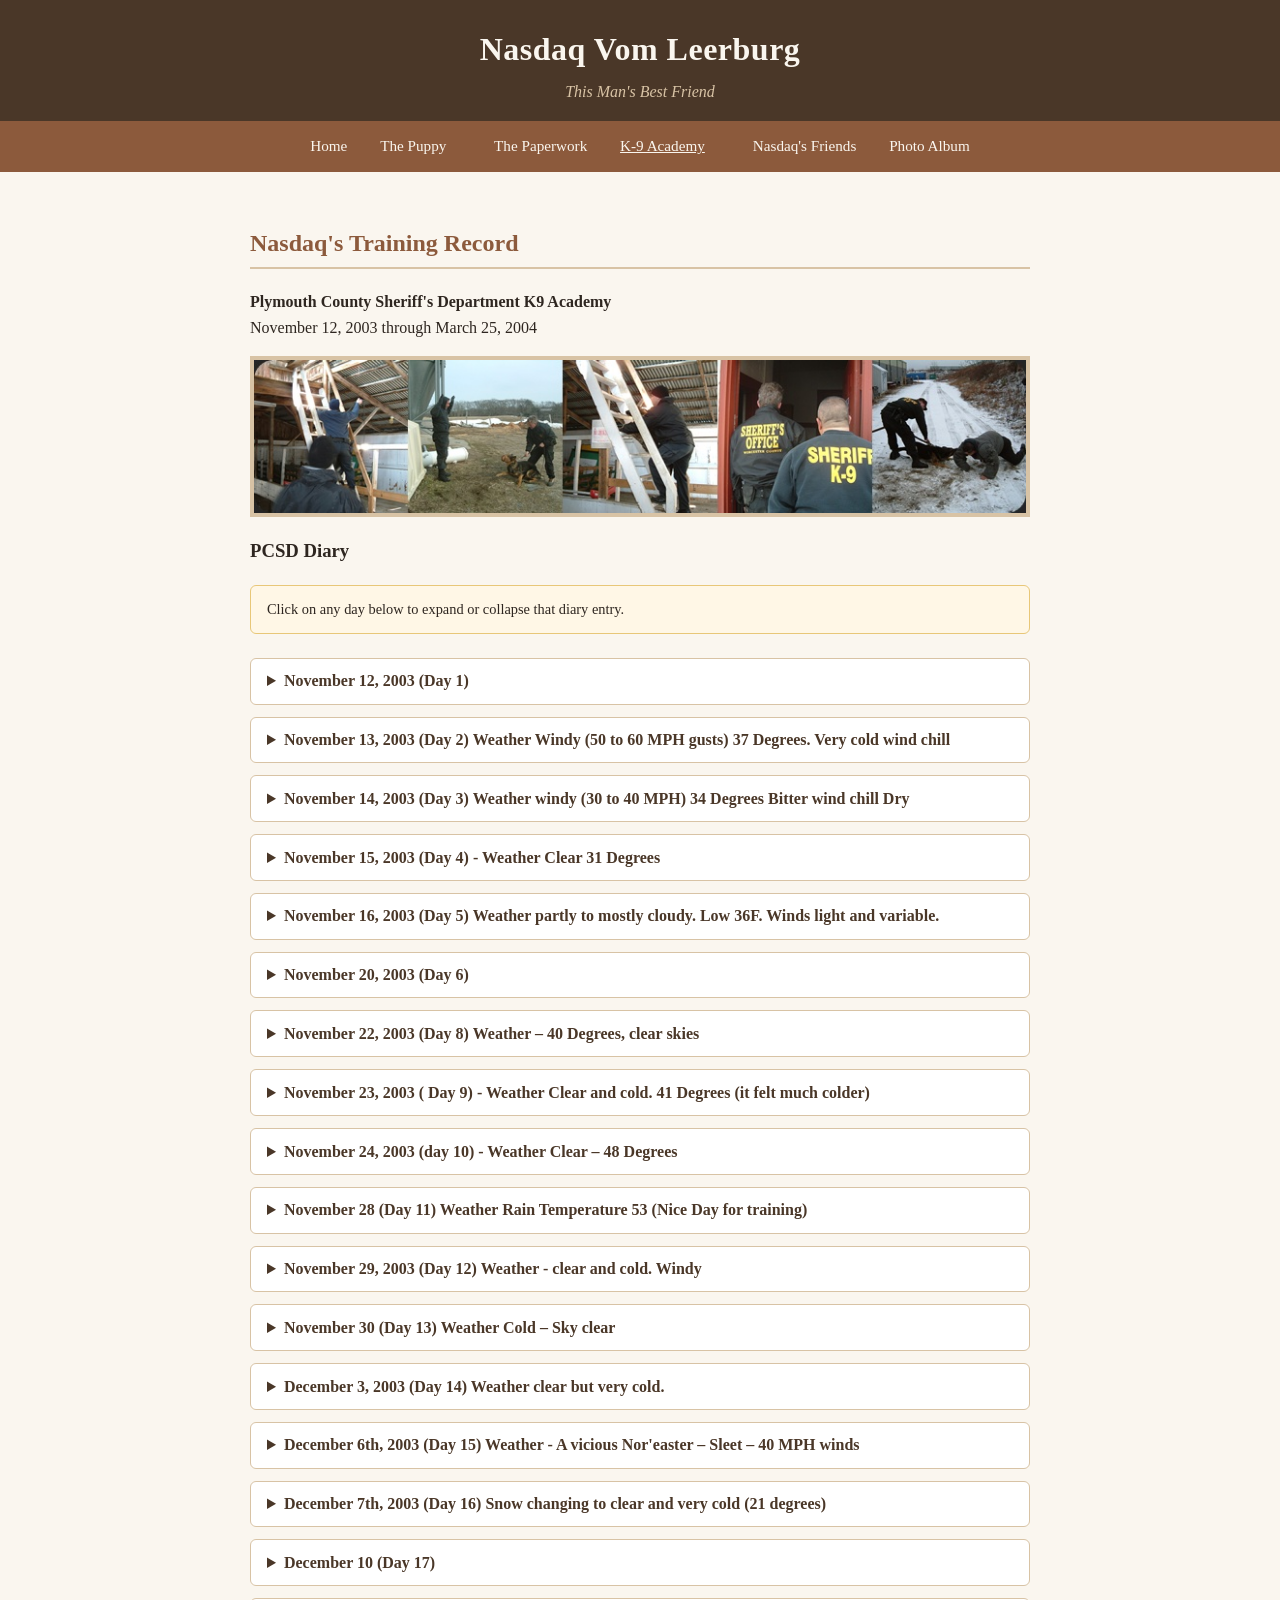
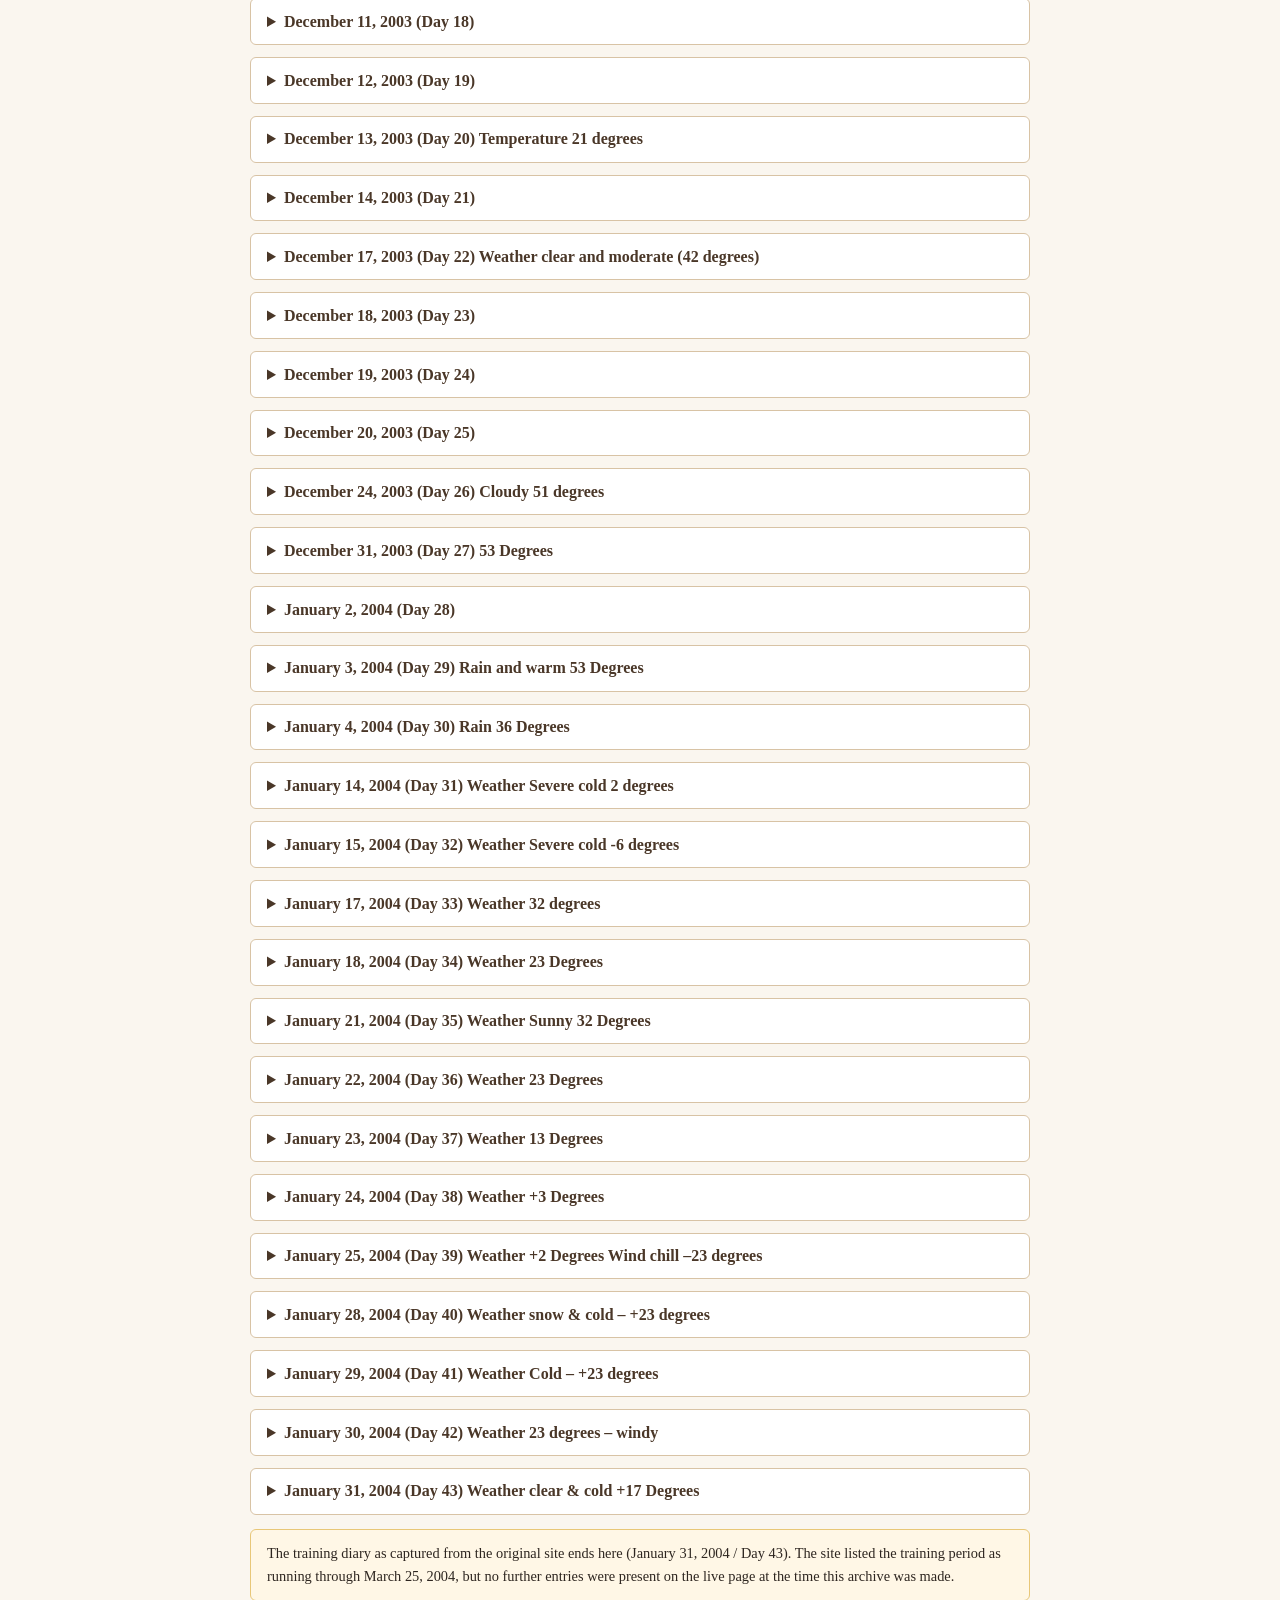
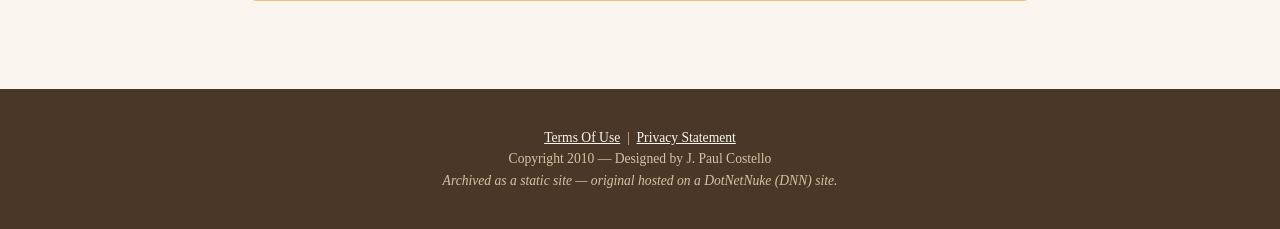
==== commit a9b53424: "added images added images and updated image sources" ====
--- a/k9-academy.html
+++ b/k9-academy.html
@@ -24,7 +24,7 @@
 <h2>Nasdaq's Training Record</h2>
 <p><strong>Plymouth County Sheriff's Department K9 Academy</strong><br>
 November 12, 2003 through March 25, 2004</p>
-<img src="http://powerdnn.costello.com/portals/11/Graphics/Banner_5.jpg" alt="K-9 Academy banner">
+<img src="images/Banner_5.jpg" alt="K-9 Academy banner">
 <h3>PCSD Diary</h3>
 <p class="notice">Click on any day below to expand or collapse that diary entry.</p>
 <details class="diary-entry"><summary>November 12, 2003 (Day 1)</summary>
